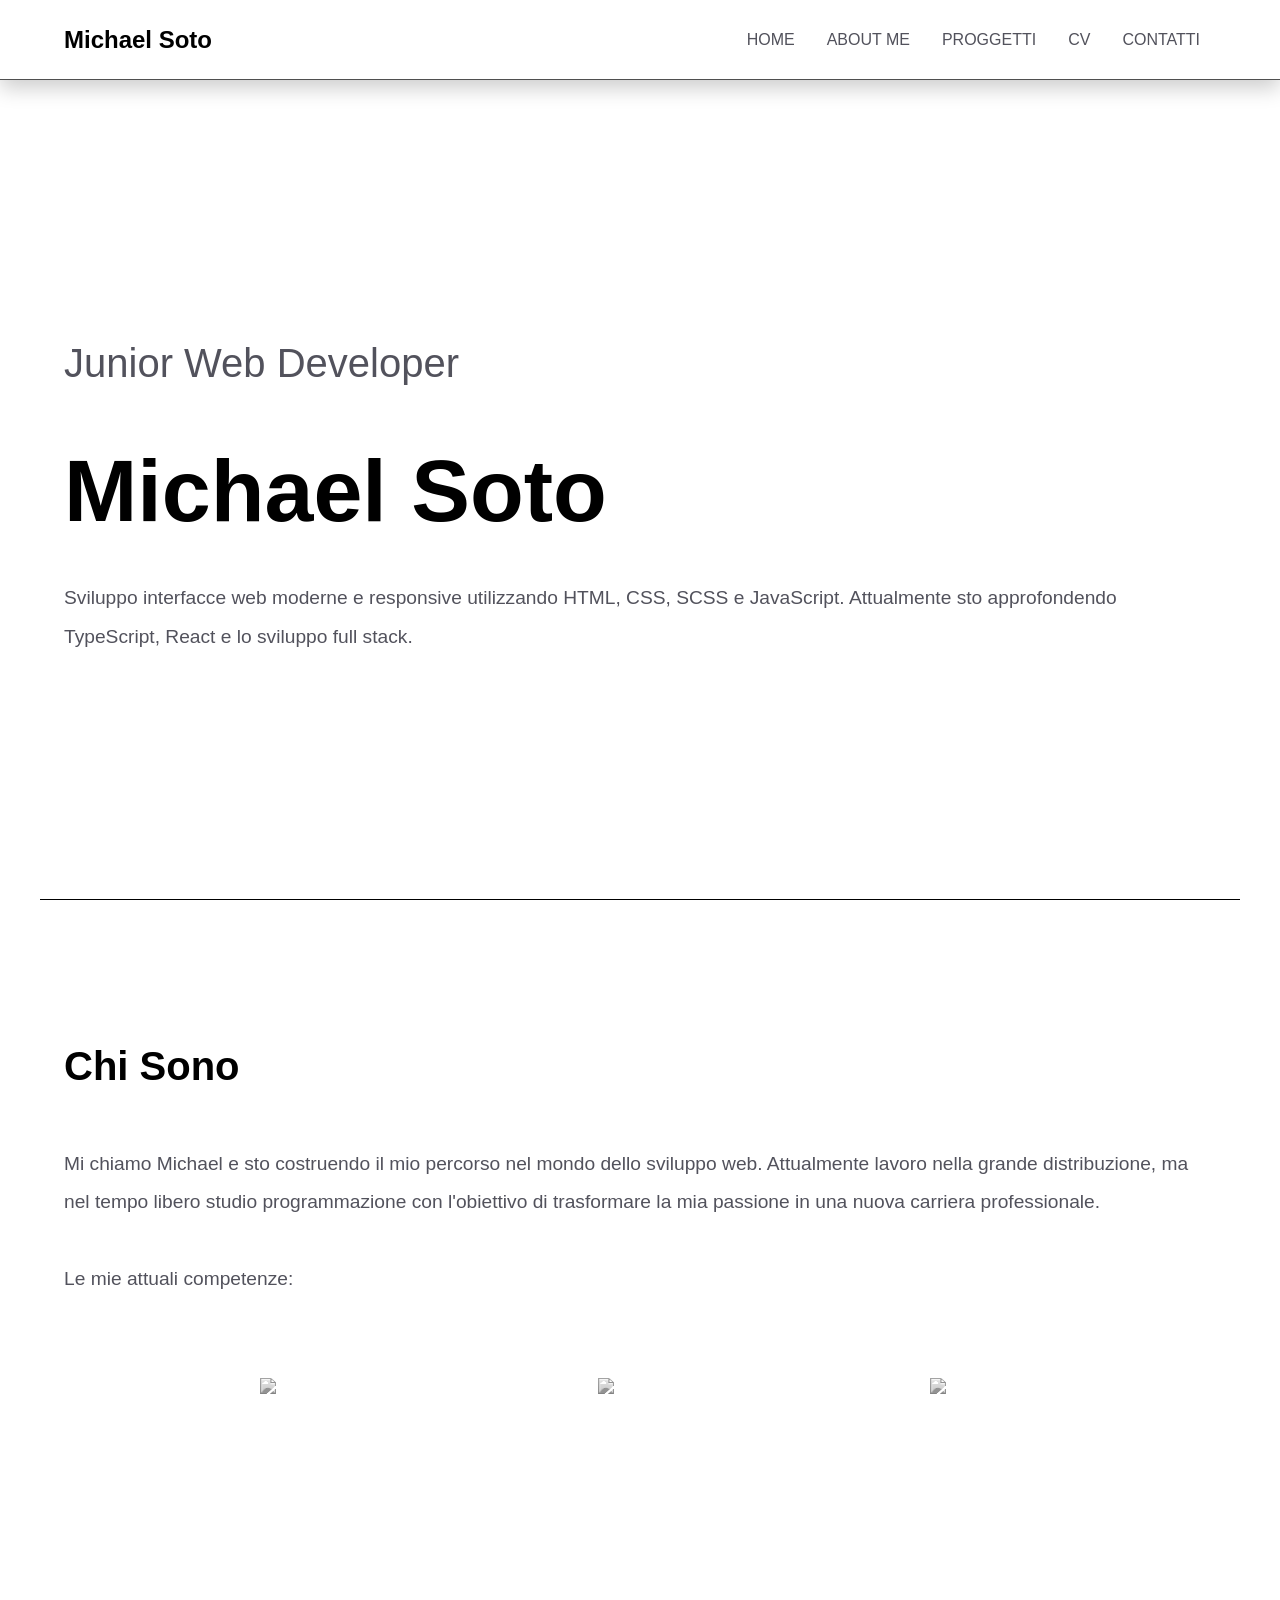
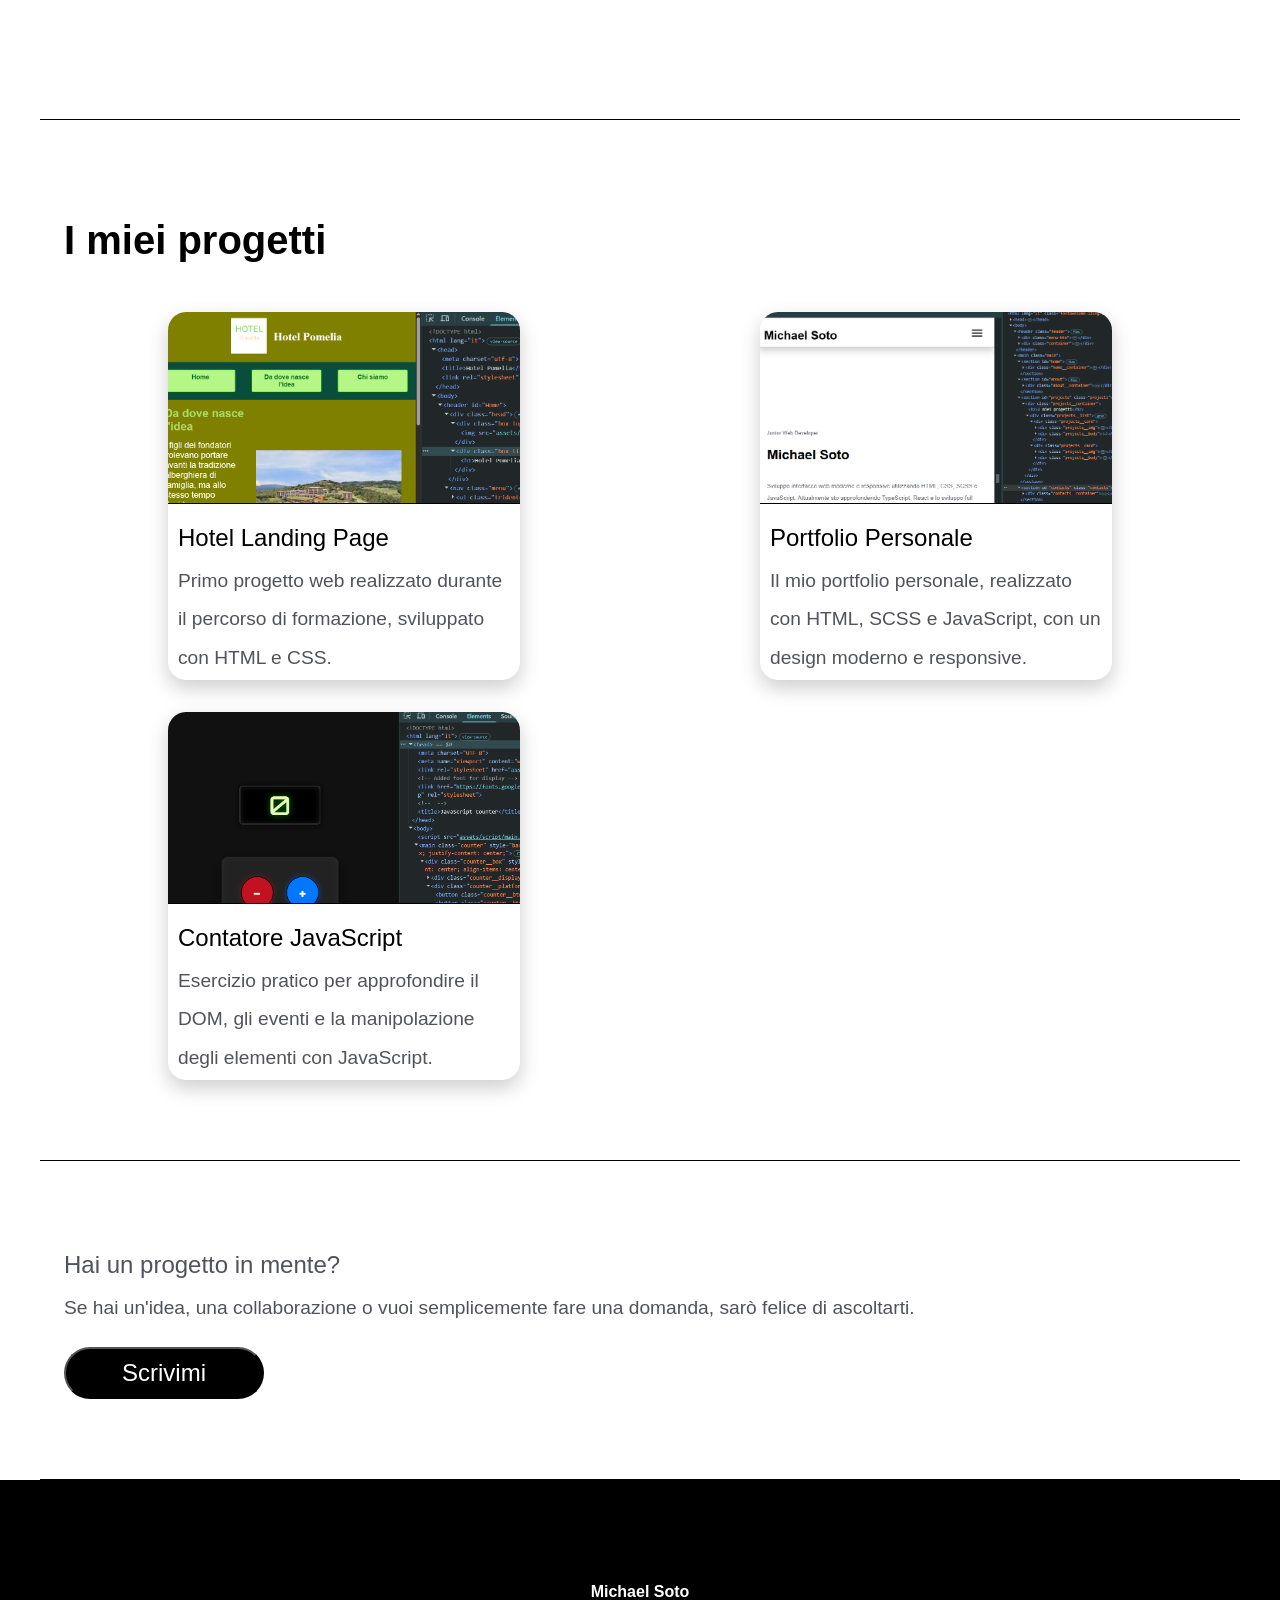
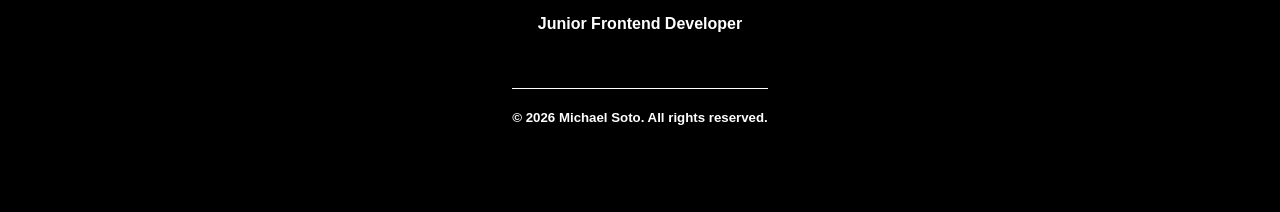
==== index.html @ 86fcb305 "feat: complete responsive layout" ====
<!DOCTYPE html>
<html lang="it">
<head>
    <meta charset="UTF-8">
    <meta name="viewport" content="width=device-width, initial-scale=1.0">
    <title>Portfolio Michael Soto</title>
    <link rel="stylesheet" href="assets/css/style.css">
    <link rel="stylesheet" type='text/css' href="https://cdn.jsdelivr.net/gh/devicons/devicon@latest/devicon.min.css" />
          
</head>
<body>

    <header class="header">
    
    <div class="container">

        <a href="index.html" class="logo">Michael Soto</a>

        <button class="menu-btn" aria-label="Apri menu">
            <span class="menu-btn__burger"></span>
        </button>
        
    <nav class="nav">
        <ul class="menu-nav">
            <li class="menu-nav__item">
                <a href="#home" class="menu-nav__link">Home</a>
                </li>
            <li class="menu-nav__item">
                <a href="#about" class="menu-nav__link">About Me</a>
                </li>
            <li class="menu-nav__item">
                <a href="#projects" class="menu-nav__link">Proggetti</a>
                </li>
            <li class="menu-nav__item">
                <a href="cv.html" class="menu-nav__link">CV</a>
                </li>
            <li class="menu-nav__item">
                <a href="contact.html" class="menu-nav__link">Contatti</a>
                </li>
        </ul>
    </nav>
    </div>
    </header>

    <main class="main">
        <section id="home">
        <div class="home__container">
        <h3>Junior Web Developer</h3>
        <h1>Michael Soto</h1>
                <p>Sviluppo interfacce web moderne e responsive
                    utilizzando HTML, CSS, SCSS e JavaScript.
                    Attualmente sto approfondendo TypeScript, React
                    e lo sviluppo full stack.</p>
        </div>

        </section>

        <section id="about">
        <div class="about__container">

            <h2>Chi Sono</h2>

            <p>Mi chiamo Michael e sto costruendo il mio percorso nel mondo dello sviluppo web. Attualmente lavoro nella grande distribuzione, ma nel tempo libero studio programmazione 
                con l'obiettivo di trasformare la mia passione in una nuova carriera professionale.
                </p>            
                <p>Le mie attuali competenze:</p>
                <div class="items">
                    <div class="item">
                        <img src="https://cdn.jsdelivr.net/gh/devicons/devicon@latest/icons/html5/html5-original.svg" class="gray"/>
                        <span>Html</span></div>
                    <div class="item">
                        <img src="https://cdn.jsdelivr.net/gh/devicons/devicon@latest/icons/css3/css3-original.svg" class="gray"/>
                        <span>Css</span></div>
                    <div class="item">
                        <img src="https://cdn.jsdelivr.net/gh/devicons/devicon@latest/icons/javascript/javascript-original.svg" class="gray"/>
                        <span>JavaScript</span></div>
                    </div>
                </div>
        </div>
        </section>

        <section id="projects" class="projects">
            <div class="projects__container">
                <h2>I miei progetti</h2>
                <div class="projects__list">
                    <div class="projects__card">
                            <div class ="projects__img">
                                <img src="assets/img/project_card/ScreenShotHotelPage.png" alt="Anteprima Hotel Home primo esercizio HTML">
                                <div class="projects__btns">
                                    <a href="https://michael-mgc.github.io/Hotel-Landing-page/" target="_blank" class="projects__btn">
                                     <i class="fas fa-eye"></i> Preview
                                    </a>
                                    <a href="https://github.com/michael-mgc/Hotel-Landing-page" target="_blank" class="projects__btn">
                                     <i class="fa-brands fa-github"></i> Github
                                     </a>
                                 </div>
                            </div>
                            <div class="projects__body">
                                <h3>Hotel Landing Page</h3>
                                    <p>
                                        Primo progetto web realizzato durante il percorso di formazione, sviluppato con HTML e CSS.
                                    </p>
                            </div>
                        </div>
                        <div class="projects__card">
                            <div class ="projects__img">
                                <img src="assets/img/project_card/ScreenShotPortfolio.png" alt="Anteprima portfolio personale">
                                <div class="projects__btns">
                                    <a href="https://michael-mgc.github.io/Progetto-Portfolio-Michael/" target="_blank" class="projects__btn">
                                     <i class="fas fa-eye"></i> Preview
                                    </a>
                                    <a href="https://github.com/michael-mgc/Progetto-Portfolio-Michael" target="_blank" class="projects__btn">
                                     <i class="fa-brands fa-github"></i> Github
                                     </a>
                                 </div>
                            </div>
                            <div class="projects__body">
                                <h3>Portfolio Personale</h3>
                                    <p>
                                        Il mio portfolio personale, realizzato con HTML, SCSS e JavaScript, con un design moderno e responsive.
                                    </p>
                            </div>
                        </div>
                        <div class="projects__card">
                            <div class ="projects__img">
                                <img src="assets/img/project_card/ScreenshotCounter.png" alt="Anteprima proggetto Contatore JavaScript-DOM">
                                <div class="projects__btns">
                                    <a href="https://michael-mgc.github.io/Javascript-DOM-counter/" target="_blank" class="projects__btn">
                                     <i class="fas fa-eye"></i> Preview
                                    </a>
                                    <a href="https://github.com/michael-mgc/Javascript-DOM-counter" target="_blank" class="projects__btn">
                                     <i class="fa-brands fa-github"></i> Github
                                     </a>
                                 </div>
                            </div>
                            <div class="projects__body">
                                <h3>Contatore JavaScript</h3>
                                    <p>
                                        Esercizio pratico per approfondire il DOM, gli eventi e la manipolazione degli elementi con JavaScript.
                                    </p>
                            </div>
                        </div>
                    </div>
                </div>
            </div>

        </section>

        <section class="ask">
            <div class="ask__container">
                <h3>Hai un progetto in mente?</h3>
            <p>Se hai un'idea, una collaborazione o vuoi semplicemente fare una domanda,
            sarò felice di ascoltarti.
        </p>

            <a href="contact.html">
                <button class="ask__btn">
                Scrivimi
                </button>
            </a>
        </div>

        </section>
</main>
        <footer id="footer" class="footer">
            <div class="footer__container">
                <div class="footer__info">
                <h4>Michael Soto<br>
                Junior Frontend Developer</h4>
                <div class="social-icons">
                <a href="https://www.instagram.com/" target="_blank" rel="noopener noreferrer"><i class="fa-brands fa-instagram"></i></a>
                <a href="https://github.com/michael-mgc" target="_blank" rel="noopener noreferrer"><i class="fa-brands fa-github"></i></a>
                <a href="https://www.linkedin.com/in/michael-soto-marocho-4a075234a/" target="_blank" rel="noopener noreferrer"><i class="fa-brands fa-linkedin"></i></a>
                <a href="https://account.start2impact.it/profile/michael-soto-marocho" target="_blank" rel="noopener noreferrer"><i class="fa-solid fa-rocket"></i></a>
                </div>
                <h5>© 2026 Michael Soto. All rights reserved.</h5>
                </div>
            </div>
        </footer>

    <script src="assets/scripts/script.js" defer></script>
    <script src="https://kit.fontawesome.com/70677c18fb.js" crossorigin="anonymous"></script>
</body>
</html>
---- assets/css/style.css ----
* {
  box-sizing: border-box;
  margin: 0;
  padding: 0;
}

.menu-btn {
  position: relative;
  z-index: 10;
  height: 20px;
  width: 28px;
  border: 0;
  padding: 0;
  cursor: pointer;
  background: transparent;
}
.menu-btn__burger {
  display: block;
  position: relative;
  width: 28px;
  height: 3px;
  background: #000;
}
.menu-btn__burger::before, .menu-btn__burger::after {
  content: "";
  position: absolute;
  left: 0;
  width: 28px;
  height: 3px;
  background: #000;
}
.menu-btn__burger::before {
  top: -8px;
}
.menu-btn__burger::after {
  top: 8px;
}

.nav {
  z-index: 5;
  position: fixed;
  top: 80px;
  left: 0;
  width: 100%;
  height: calc(auto - 5rem);
  transition: all 0.5s ease-in-out;
  visibility: hidden;
}
.nav.open {
  transform: translateX(0);
  visibility: visible;
}
.nav .menu-nav {
  display: flex;
  flex-flow: column wrap;
  align-items: flex-start;
  justify-content: flex-start;
  background: #fff;
  padding: 0 2rem;
  margin: 0;
  z-index: 6;
  list-style-type: none;
  transform: translateY(-100%);
  transition: all 0.5s ease-in-out;
}
.nav .menu-nav.open {
  transform: translateY(0);
  border-bottom: 1px solid rgb(79, 79, 79);
  box-shadow: 0 8px 20px rgba(0, 0, 0, 0.2);
}
.nav .menu-nav__item {
  transform: translateX(100vh);
  transition: all 0.5s ease-in-out;
}
.nav .menu-nav__item.open {
  transform: translateX(0);
}
.nav .menu-nav__link {
  display: inline-block;
  font-size: 1rem;
  text-transform: uppercase;
  padding: 1.5rem 0;
  font-weight: 400;
  transition: all 0.5s ease-in-out;
}
.nav .menu-nav__link:hover {
  color: #000;
}

#home {
  display: flex;
  flex-direction: column;
  justify-content: center;
  min-height: calc(100vh - 80px);
}
#home .home__container {
  display: flex;
  flex-direction: column;
  justify-content: center;
}

#about {
  display: flex;
  flex-direction: column;
  justify-content: center;
  border-bottom: 1px solid black;
  min-height: calc(100vh - 80px);
}

.about__container {
  height: auto;
}
.about__container p {
  margin: 2em 0 0;
}

.items {
  margin: 2em 0 0;
  display: flex;
  justify-content: space-between;
}
.items .item {
  display: flex;
  flex-direction: column;
  margin: 0 20px;
  text-align: center;
}
.items .item img {
  height: 50px;
  margin-bottom: 1em;
  transition: filter 0.5s ease;
  filter: grayscale(100%);
}
.items .item span {
  opacity: 0;
  visibility: hidden;
  transition: opacity 0.5s ease;
}
.items .item:hover img {
  filter: grayscale(0%);
}
.items .item:hover span {
  opacity: 1;
  visibility: visible;
}

#projects {
  display: flex;
  flex-direction: column;
  justify-content: flex-start;
  border-bottom: 1px solid black;
  min-height: calc(100vh - 80px);
}

.projects__container {
  height: auto;
}
.projects__list {
  margin: 2rem auto 0 auto;
  display: grid;
  grid-template-columns: 1fr;
  grid-gap: 2rem;
}
.projects__card {
  background-color: white;
  margin: auto;
  width: 100%;
  max-width: 22rem;
  height: auto;
  border-top-left-radius: 5%;
  border-top-right-radius: 5%;
  box-shadow: 0 8px 20px rgba(0, 0, 0, 0.2);
  border-bottom-left-radius: 5%;
  border-bottom-right-radius: 5%;
  overflow: hidden;
  cursor: pointer;
}
.projects__card:hover .projects__img::after {
  top: 0;
  opacity: 0.9;
}
.projects__card:hover .projects__btn {
  opacity: 1;
}
.projects__card h3 {
  color: #000;
  font-size: x-large;
}
.projects__img {
  background-color: black;
  height: 12rem;
  width: 100%;
  border-top-left-radius: 5%;
  border-top-right-radius: 5%;
  border-bottom: 1px solid #000;
  position: relative;
  overflow: hidden;
}
.projects__img img {
  width: 100%;
  height: auto;
  object-fit: cover;
  transition: transform 2s ease;
}
.projects__img:hover img {
  transform: translateY(-40%);
}
.projects__img::after {
  content: "";
  position: absolute;
  top: 100%;
  left: 0;
  height: 100%;
  width: 100%;
  background: #000;
  opacity: 0;
  transition: all 0.5s ease-in-out;
}
.projects__btns {
  position: absolute;
  top: 0;
  height: 100%;
  width: 100%;
  z-index: 1;
  display: grid;
  grid-template-columns: repeat(2, 1fr);
  align-items: center;
  text-align: center;
}
.projects__btn {
  opacity: 0;
  color: #fff;
  transition: all 0.5s ease-in-out;
}
.projects__btn:hover {
  color: #000;
}
.projects__body {
  padding: 10px 10px;
  height: 11rem;
}

#contacts {
  min-height: calc(100vh - 80px);
}

.contacts {
  display: flex;
  flex-direction: column;
  justify-content: center;
  text-align: left;
}
.contacts__form {
  display: flex;
  flex-direction: column;
  align-items: flex-start;
  text-align: left;
}
.contacts__form form {
  display: flex;
  flex-direction: column;
  margin: auto;
  width: 100%;
  max-width: 650px;
}
.contacts__form input, .contacts__form textarea {
  align-self: center;
  box-sizing: border-box;
  padding: 0.5rem 1rem;
  font-size: 15px;
  width: 100%;
}
.contacts__form textarea {
  min-height: 100px;
  resize: none;
}
.contacts__form button {
  align-self: center;
  background: #000;
  color: #fff;
  padding: 10px;
  width: 200px;
  margin-top: 20px;
  font-size: 1.5rem;
  border-radius: 340282000000000000000000000000000000000px;
  box-sizing: border-box;
  cursor: pointer;
}
.contacts__form button:hover {
  background-color: oklch(44.2% 0.017 285.786deg);
  transition: all 0.5s ease-in-out;
}

.contacts__list {
  display: flex;
  justify-content: center;
  flex-direction: column;
  gap: 2rem;
  width: 100%;
  max-width: 650px;
}

h4 {
  color: oklch(44.2% 0.017 285.786deg);
}

.contacts__social {
  display: flex;
  justify-content: flex-start;
  align-items: center;
  font-size: 2rem;
  gap: 20px;
  transition: all 0.5s ease-in-out;
}
.contacts__social .link {
  color: oklch(44.2% 0.017 285.786deg);
  transition: all 0.5s ease-in-out;
}
.contacts__social .link:hover {
  color: #000;
}
.contacts__social:hover {
  color: #000;
}

.cv__curriculum-vitae section {
  margin-top: 1rem;
  margin-bottom: 1rem;
  border-bottom: none;
  padding: 0;
}
.cv__curriculum-vitae {
  width: 100%;
  max-width: 210mm;
  height: auto;
  margin: 3rem auto;
  background: white;
  box-shadow: 0 10px 30px rgba(0, 0, 0, 0.15);
  border: 1px solid black;
  padding: 1rem;
}
.cv__curriculum-vitae h1, .cv__curriculum-vitae h2 {
  font-size: large;
}
.cv__curriculum-vitae h3 {
  font-size: large;
}
.cv__curriculum-vitae p, .cv__curriculum-vitae span, .cv__curriculum-vitae ul {
  font-size: medium;
}
.cv__curriculum-vitae .cv__skills {
  display: flex;
}
.cv__curriculum-vitae .cv__skills div {
  width: 50%;
}
.cv__curriculum-vitae .cv__skills ul {
  list-style: square;
  box-sizing: border-box;
  margin: 1rem;
}

@media screen and (min-width: 1024px) {
  .header .container {
    width: 100%;
    max-width: 1200px;
    margin: 0 auto;
    padding: 0 1.5rem;
  }
  .header .logo {
    font-size: 1.75rem;
  }
  body h1 {
    font-weight: 700;
    font-size: 5.5rem;
  }
  body h2 {
    font-weight: 700;
    color: #000;
    font-size: 2.5rem;
  }
  body h3 {
    font-weight: 400;
    color: oklch(44.2% 0.017 285.786deg);
    font-size: 2.5rem;
  }
  body p {
    font-size: 1.2rem;
    color: oklch(44.2% 0.017 285.786deg);
    font-weight: 400;
  }
  .menu-btn {
    display: none;
  }
  .nav {
    position: static;
    width: auto;
    height: auto;
    visibility: visible;
    transform: none;
  }
  .nav .menu-nav {
    display: flex;
    flex-direction: row;
    align-items: center;
    justify-content: flex-end;
    padding: 0;
    background: transparent;
    transform: none;
  }
  .nav .menu-nav.open {
    transform: none;
    border-bottom: 0;
    box-shadow: none;
  }
  .nav .menu-nav__item {
    transform: none;
  }
  .nav .menu-nav__item.open {
    transform: none;
  }
  .nav .menu-nav__link {
    padding: 1rem;
    color: oklch(44.2% 0.017 285.786deg);
  }
  .nav .menu-nav__link:hover {
    color: #000;
  }
  .items {
    max-width: 800px;
    margin: 5rem auto;
  }
  .items .item img {
    height: 5rem;
  }
  .items .item span {
    font-size: 1.2rem;
  }
  .projects__list {
    grid-template-columns: repeat(2, 1fr);
    max-width: 1200px;
    margin-inline: auto;
  }
  .projects p {
    font-size: 1.2rem;
  }
  .cv__curriculum-vitae {
    padding: 1.5rem;
    max-height: 297mm;
  }
  .cv__curriculum-vitae .cv__header {
    display: flex;
    justify-content: space-between;
    flex-direction: row;
  }
  .cv__curriculum-vitae .cv__header div {
    width: 50%;
  }
  .cv__curriculum-vitae .cv__header div h1, .cv__curriculum-vitae .cv__header div h2 {
    margin: 0;
    font-size: x-large;
  }
  .cv__curriculum-vitae h1, .cv__curriculum-vitae h2, .cv__curriculum-vitae h3 {
    font-size: large;
  }
  .cv__curriculum-vitae p, .cv__curriculum-vitae span, .cv__curriculum-vitae ul {
    font-size: large;
  }
  .contacts .contacts__text {
    max-width: 650px;
    margin: auto;
  }
  .contacts__list {
    padding: 5rem 0;
  }
  .contacts__list h4 {
    font-weight: 700;
    color: oklch(44.2% 0.017 285.786deg);
    font-size: 1.5rem;
  }
}
@media screen and (min-width: 1600px) {
  body h1 {
    font-weight: 700;
    font-size: 7rem;
  }
  body h2 {
    font-weight: 700;
    color: #000;
    font-size: 3.5rem;
  }
  body h3 {
    font-weight: 400;
    color: oklch(44.2% 0.017 285.786deg);
    font-size: 3.5rem;
  }
  body p {
    font-size: 2rem;
    color: oklch(44.2% 0.017 285.786deg);
    font-weight: 400;
  }
  .ask .ask__container h3 {
    font-size: 3.5rem;
  }
  .contacts__form input, .contacts__form textarea {
    font-size: 2rem;
  }
  .contacts__form textarea {
    min-height: 250px;
  }
  .contacts .contacts__text {
    max-width: 650px;
    margin: auto;
  }
  .contacts__list {
    padding: 5rem 0;
  }
  .contacts__list h4 {
    font-weight: 700;
    color: oklch(44.2% 0.017 285.786deg);
    font-size: 1.5rem;
  }
  .contacts__list .contacts__social {
    font-size: 4rem;
  }
  .footer__container .social-icons {
    border-bottom: 1px solid #fff;
    font-size: 3.2rem;
    max-width: 1200px;
  }
  .footer__container h5, .footer__container h4 {
    font-size: 1.5rem;
  }
  .social-icons {
    font-size: 4rem;
    border-bottom: 1px solid #fff;
    display: flex;
    justify-content: center;
    padding: 1.5rem;
  }
  .social-icons a {
    color: inherit;
  }
  .social-icons i {
    font-size: 2rem;
  }
}
body {
  background: #fff;
  font-family: Arial, Helvetica, sans-serif;
  line-height: 2;
  color: #000;
}

h1, h2 {
  font-weight: 700;
  font-size: 2em;
}

h3 {
  font-weight: 400;
  color: oklch(44.2% 0.017 285.786deg);
}

p {
  font-weight: 400;
  font-size: 16px;
  color: oklch(44.2% 0.017 285.786deg);
}

a {
  text-decoration: none;
  color: #000;
}

.header {
  padding: 1rem 1.5rem;
  position: sticky;
  top: 0;
  left: 0;
  z-index: 10;
  display: flex;
  justify-content: space-between;
  width: 100%;
  height: 5rem;
  background: #fff;
  border-bottom: 1px solid rgb(79, 79, 79);
  box-shadow: 0 8px 20px rgba(0, 0, 0, 0.2);
}
.header .container {
  width: 100%;
  height: 100%;
  margin: 0 auto;
  display: flex;
  align-items: center;
  justify-content: space-between;
}
.header .logo {
  text-decoration: none;
  color: #000;
  font-size: 1.5rem;
  font-weight: bold;
  z-index: 9;
}

ul {
  list-style: none;
  margin: 0;
  padding: 0;
}

section {
  scroll-margin-top: 5rem;
  padding: 5rem 1.5rem;
  border-bottom: 1px solid black;
  max-width: 1200px;
  margin: auto;
}

.ask {
  width: auto;
}
.ask h3 {
  font-size: 1.5rem;
}
.ask__btn {
  background: #000;
  color: #fff;
  padding: 10px;
  width: 200px;
  margin-top: 20px;
  font-size: 1.5rem;
  border-radius: 340282000000000000000000000000000000000px;
  box-sizing: border-box;
  cursor: pointer;
}
.ask__btn:hover {
  background-color: oklch(44.2% 0.017 285.786deg);
  transition: all 0.5s ease-in-out;
}
.ask a {
  text-decoration: none;
  color: inherit;
  box-sizing: border-box;
}

#footer {
  padding: 5rem 1.5rem;
}

.footer {
  background: #000;
  color: #fff;
}
.footer__container {
  display: flex;
  flex-direction: column;
  justify-content: center;
  align-items: center;
  text-align: center;
  max-width: 1200px;
  margin: auto;
}
.footer__container h5, .footer__container h4 {
  margin-top: 1rem;
  color: #fff;
}

.social-icons {
  font-size: 2rem;
  border-bottom: 1px solid #fff;
  display: flex;
  justify-content: center;
  padding: 1.5rem;
}
.social-icons a {
  color: inherit;
}
.social-icons i {
  font-size: 2rem;
}

/*# sourceMappingURL=style.css.map */
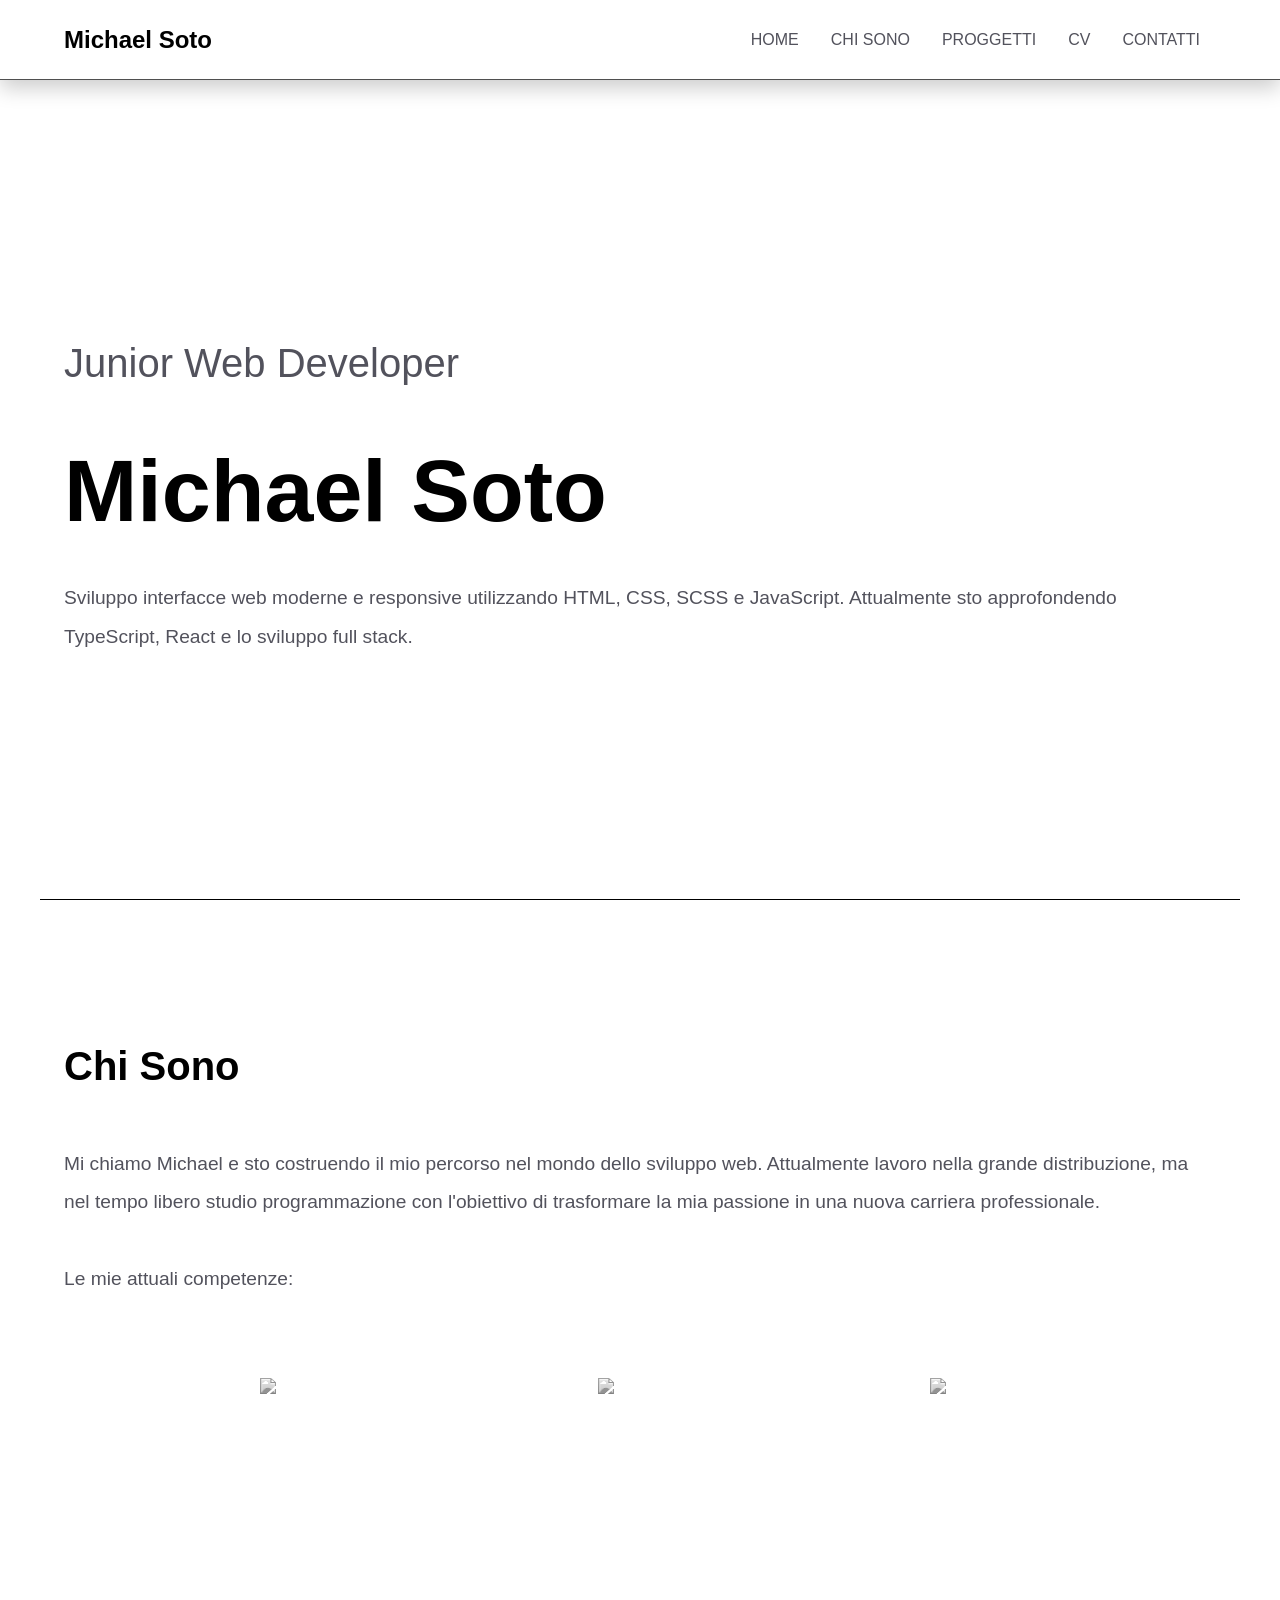
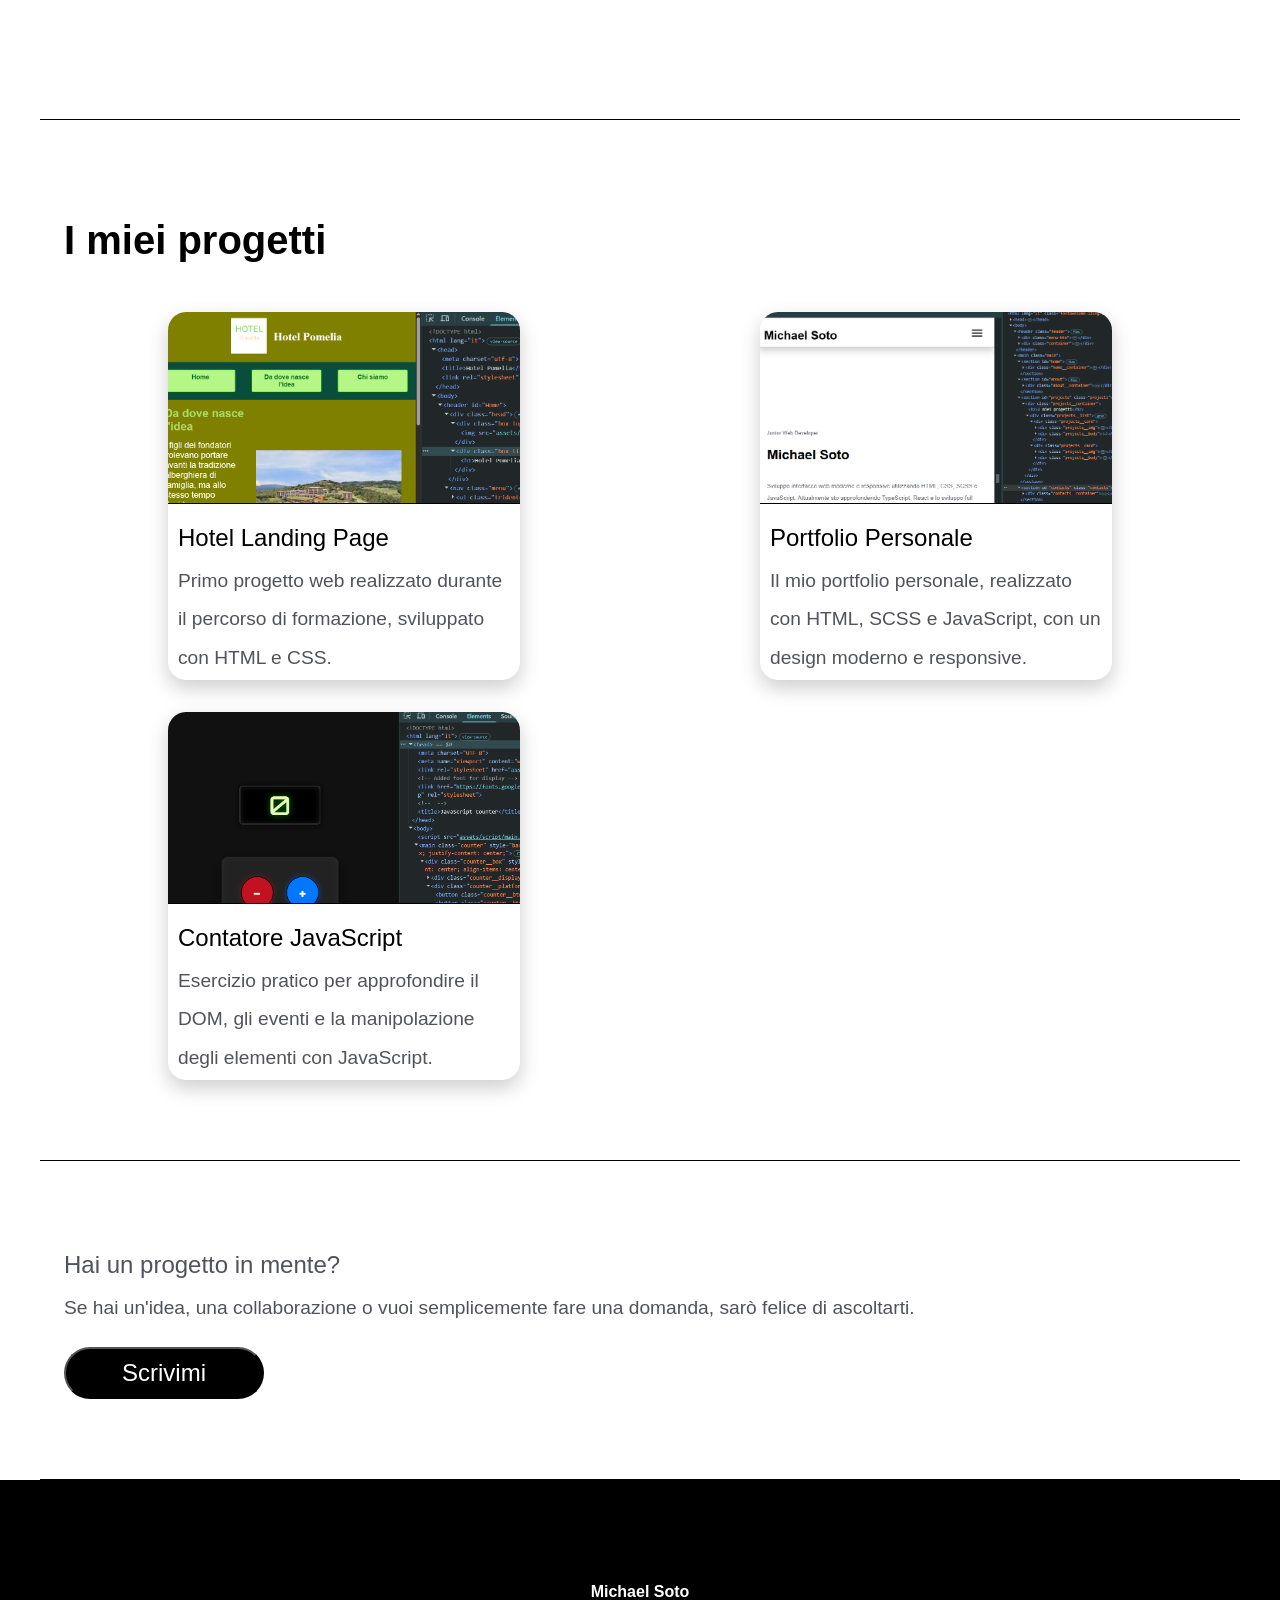
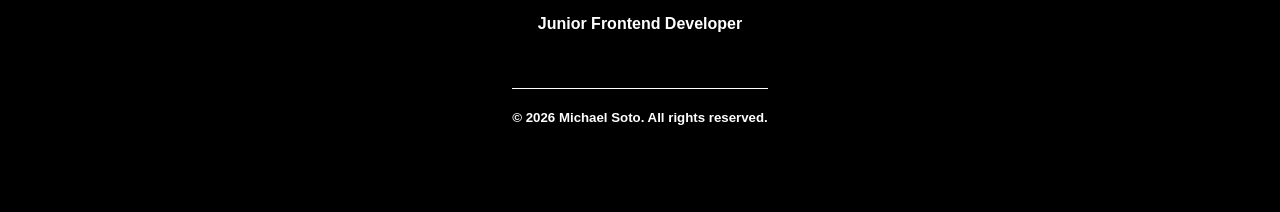
==== commit 05c18e52: "feat: finalize portfolio and CV print layout" ====
--- a/index.html
+++ b/index.html
@@ -26,7 +26,7 @@
                 <a href="#home" class="menu-nav__link">Home</a>
                 </li>
             <li class="menu-nav__item">
-                <a href="#about" class="menu-nav__link">About Me</a>
+                <a href="#about" class="menu-nav__link">Chi Sono</a>
                 </li>
             <li class="menu-nav__item">
                 <a href="#projects" class="menu-nav__link">Proggetti</a>
--- a/assets/css/style.css
+++ b/assets/css/style.css
@@ -323,6 +323,24 @@
   color: #000;
 }
 
+.cv .print-cv {
+  background: #000;
+  color: #fff;
+  padding: 10px;
+  width: 200px;
+  margin-top: 20px;
+  font-size: 1.5rem;
+  border-radius: 340282000000000000000000000000000000000px;
+  box-sizing: border-box;
+  cursor: pointer;
+}
+.cv .print-cv:hover {
+  background-color: oklch(44.2% 0.017 285.786deg);
+  transition: all 0.5s ease-in-out;
+}
+.cv .print-cv {
+  margin-top: 0;
+}
 .cv__curriculum-vitae section {
   margin-top: 1rem;
   margin-bottom: 1rem;
@@ -360,6 +378,61 @@
   margin: 1rem;
 }
 
+@media print {
+  @page {
+    size: A4;
+    margin: 0;
+  }
+  html,
+  body {
+    margin: 0 !important;
+    padding: 0 !important;
+  }
+  header.header {
+    display: none !important;
+  }
+  .ask,
+  footer.footer,
+  .print-cv {
+    display: none !important;
+  }
+  main {
+    margin: 0 !important;
+    padding: 0 !important;
+  }
+  .cv {
+    margin: 0 !important;
+    padding: 0 !important;
+  }
+  .cv__container {
+    margin: 0 !important;
+    padding: 0 !important;
+  }
+  .cv__curriculum-vitae {
+    width: 210mm;
+    height: 296mm;
+    margin: 0 !important;
+    padding: 1.5rem;
+    box-sizing: border-box;
+    border: none;
+    box-shadow: none;
+    overflow: hidden;
+  }
+  .cv__curriculum-vitae .cv__header {
+    display: flex;
+    flex-direction: row;
+    justify-content: space-between;
+  }
+  .cv__curriculum-vitae .cv__header div {
+    width: 50%;
+  }
+  .cv__curriculum-vitae .cv__skills {
+    display: flex;
+  }
+  .cv__curriculum-vitae .cv__skills div {
+    width: 50%;
+  }
+}
 @media screen and (min-width: 1024px) {
   .header .container {
     width: 100%;
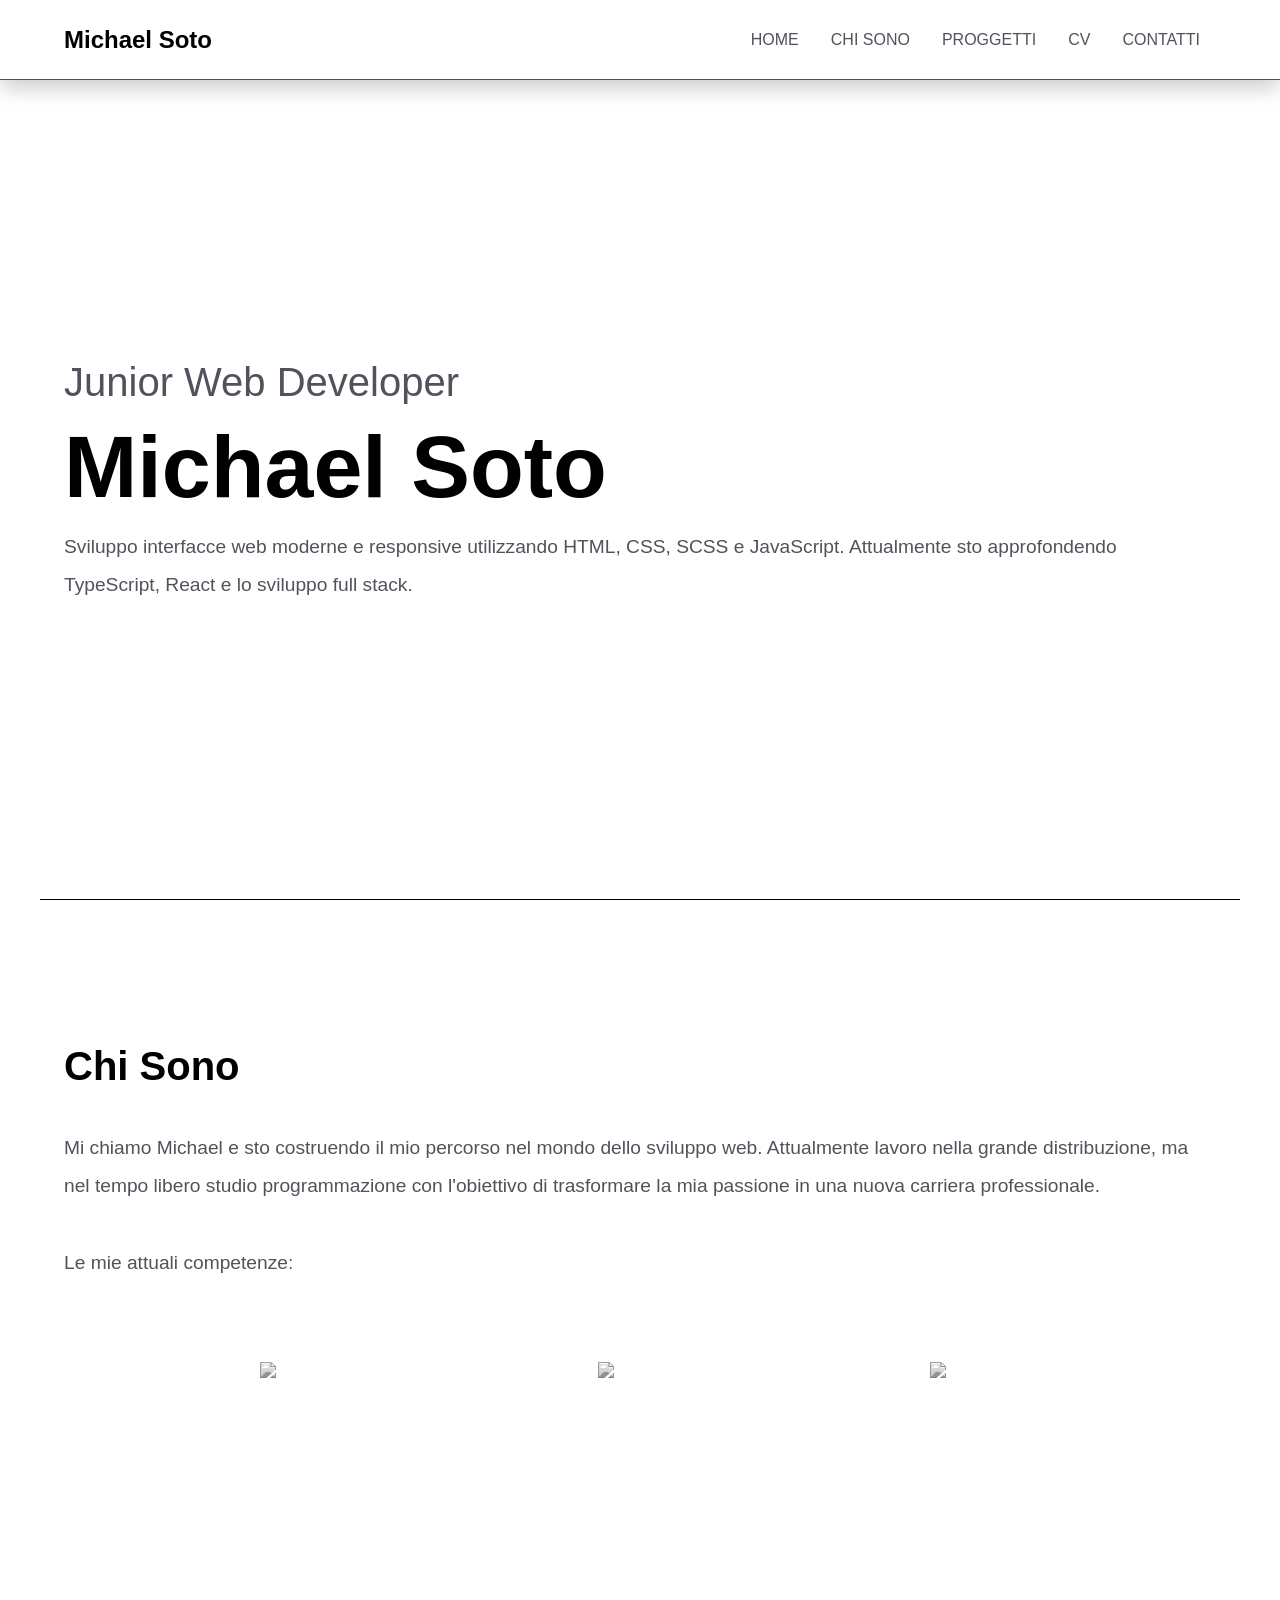
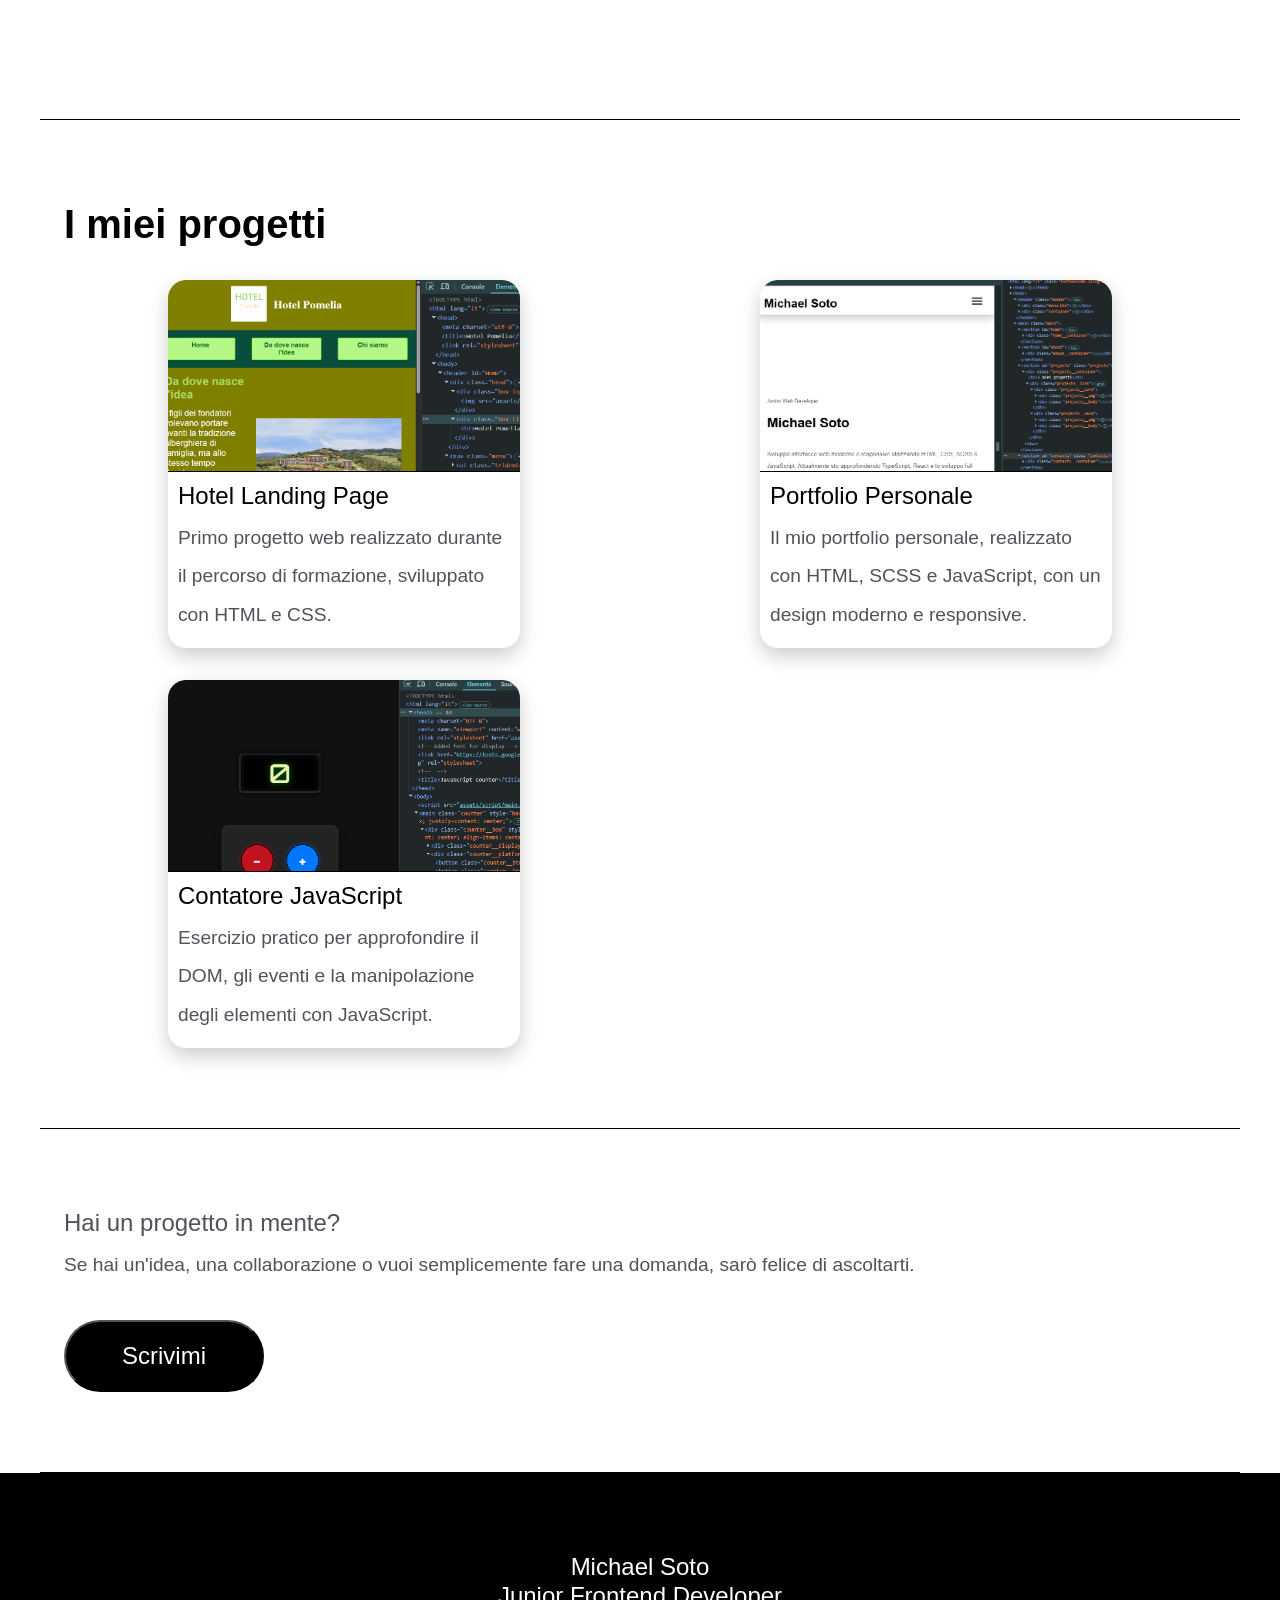
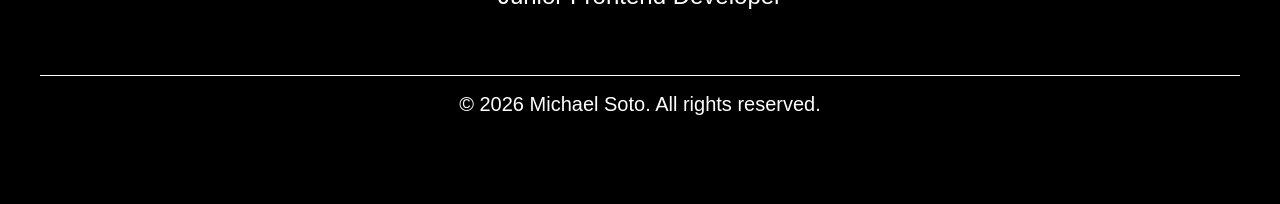
==== commit 3d19b1af: "fix: complete mandatory requirments" ====
--- a/index.html
+++ b/index.html
@@ -4,6 +4,9 @@
     <meta charset="UTF-8">
     <meta name="viewport" content="width=device-width, initial-scale=1.0">
     <title>Portfolio Michael Soto</title>
+
+    <link rel="icon" type="image/png" href="assets/img/favicon.png">
+    <link href="https://cdn.jsdelivr.net/npm/bootstrap@5.3.3/dist/css/bootstrap.min.css" rel="stylesheet">
     <link rel="stylesheet" href="assets/css/style.css">
     <link rel="stylesheet" type='text/css' href="https://cdn.jsdelivr.net/gh/devicons/devicon@latest/devicon.min.css" />
           
@@ -12,15 +15,18 @@
 
     <header class="header">
     
-    <div class="container">
+    <div class="header__container">
 
         <a href="index.html" class="logo">Michael Soto</a>
 
-        <button class="menu-btn" aria-label="Apri menu">
+        
+        <!-- Menu burger-->
+        <input type="checkbox" id="menu-toggle" class="menu-toggle">
+        <label for="menu-toggle" class="menu-btn" aria-label="Apri menu">
             <span class="menu-btn__burger"></span>
-        </button>
+        </label>
         
-    <nav class="nav">
+    <nav class="main-nav">
         <ul class="menu-nav">
             <li class="menu-nav__item">
                 <a href="#home" class="menu-nav__link">Home</a>
@@ -101,6 +107,7 @@
                                         Primo progetto web realizzato durante il percorso di formazione, sviluppato con HTML e CSS.
                                     </p>
                             </div>
+
                         </div>
                         <div class="projects__card">
                             <div class ="projects__img">
@@ -162,21 +169,52 @@
 
         </section>
 </main>
-        <footer id="footer" class="footer">
-            <div class="footer__container">
-                <div class="footer__info">
-                <h4>Michael Soto<br>
-                Junior Frontend Developer</h4>
-                <div class="social-icons">
-                <a href="https://www.instagram.com/" target="_blank" rel="noopener noreferrer"><i class="fa-brands fa-instagram"></i></a>
-                <a href="https://github.com/michael-mgc" target="_blank" rel="noopener noreferrer"><i class="fa-brands fa-github"></i></a>
-                <a href="https://www.linkedin.com/in/michael-soto-marocho-4a075234a/" target="_blank" rel="noopener noreferrer"><i class="fa-brands fa-linkedin"></i></a>
-                <a href="https://account.start2impact.it/profile/michael-soto-marocho" target="_blank" rel="noopener noreferrer"><i class="fa-solid fa-rocket"></i></a>
-                </div>
-                <h5>© 2026 Michael Soto. All rights reserved.</h5>
-                </div>
+        
+    <footer id="footer" class="footer py-4">
+    <div class="container-fluid text-center">
+
+        <div class="footer__info">
+
+            <h4>
+                Michael Soto<br>
+                Junior Frontend Developer
+            </h4>
+
+            <div class="social-icons d-flex justify-content-center gap-4 my-3">
+
+                <a href="https://www.instagram.com/" 
+                   target="_blank" 
+                   rel="noopener noreferrer">
+                    <i class="fa-brands fa-instagram"></i>
+                </a>
+
+                <a href="https://github.com/michael-mgc" 
+                   target="_blank" 
+                   rel="noopener noreferrer">
+                    <i class="fa-brands fa-github"></i>
+                </a>
+
+                <a href="https://www.linkedin.com/in/michael-soto-marocho-4a075234a/" 
+                   target="_blank" 
+                   rel="noopener noreferrer">
+                    <i class="fa-brands fa-linkedin"></i>
+                </a>
+
+                <a href="https://account.start2impact.it/profile/michael-soto-marocho" 
+                   target="_blank" 
+                   rel="noopener noreferrer">
+                    <i class="fa-solid fa-rocket"></i>
+                </a>
+
             </div>
-        </footer>
+
+            <h5>© 2026 Michael Soto. All rights reserved.</h5>
+
+        </div>
+
+    </div>
+</footer>
+
 
     <script src="assets/scripts/script.js" defer></script>
     <script src="https://kit.fontawesome.com/70677c18fb.js" crossorigin="anonymous"></script>
--- a/assets/css/style.css
+++ b/assets/css/style.css
@@ -4,9 +4,17 @@
   padding: 0;
 }
 
+.menu-toggle {
+  display: none;
+  z-index: 100;
+}
+
 .menu-btn {
   position: relative;
   z-index: 10;
+  display: flex;
+  align-items: center;
+  justify-content: center;
   height: 20px;
   width: 28px;
   border: 0;
@@ -36,7 +44,22 @@
   top: 8px;
 }
 
-.nav {
+.menu-toggle:checked ~ .main-nav {
+  transform: translateX(0);
+  visibility: visible;
+}
+
+.menu-toggle:checked ~ .main-nav .menu-nav {
+  transform: translateY(0);
+  border-bottom: 1px solid rgb(79, 79, 79);
+  box-shadow: 0 8px 20px rgba(0, 0, 0, 0.2);
+}
+
+.menu-toggle:checked ~ .main-nav .menu-nav__item {
+  transform: translateX(0);
+}
+
+.main-nav {
   z-index: 5;
   position: fixed;
   top: 80px;
@@ -46,11 +69,7 @@
   transition: all 0.5s ease-in-out;
   visibility: hidden;
 }
-.nav.open {
-  transform: translateX(0);
-  visibility: visible;
-}
-.nav .menu-nav {
+.main-nav .menu-nav {
   display: flex;
   flex-flow: column wrap;
   align-items: flex-start;
@@ -63,19 +82,11 @@
   transform: translateY(-100%);
   transition: all 0.5s ease-in-out;
 }
-.nav .menu-nav.open {
-  transform: translateY(0);
-  border-bottom: 1px solid rgb(79, 79, 79);
-  box-shadow: 0 8px 20px rgba(0, 0, 0, 0.2);
-}
-.nav .menu-nav__item {
+.main-nav .menu-nav__item {
   transform: translateX(100vh);
   transition: all 0.5s ease-in-out;
 }
-.nav .menu-nav__item.open {
-  transform: translateX(0);
-}
-.nav .menu-nav__link {
+.main-nav .menu-nav__link {
   display: inline-block;
   font-size: 1rem;
   text-transform: uppercase;
@@ -83,7 +94,7 @@
   font-weight: 400;
   transition: all 0.5s ease-in-out;
 }
-.nav .menu-nav__link:hover {
+.main-nav .menu-nav__link:hover {
   color: #000;
 }
 
@@ -103,7 +114,6 @@
   display: flex;
   flex-direction: column;
   justify-content: center;
-  border-bottom: 1px solid black;
   min-height: calc(100vh - 80px);
 }
 
@@ -148,7 +158,6 @@
   display: flex;
   flex-direction: column;
   justify-content: flex-start;
-  border-bottom: 1px solid black;
   min-height: calc(100vh - 80px);
 }
 
@@ -300,27 +309,20 @@
   max-width: 650px;
 }
 
-h4 {
-  color: oklch(44.2% 0.017 285.786deg);
-}
-
-.contacts__social {
-  display: flex;
-  justify-content: flex-start;
+.card {
+  border: none;
+}
+
+.card-title {
+  margin-bottom: 80px;
+}
+
+.list-group-item {
+  padding: 20px;
+  font-size: large;
+  display: flex;
+  gap: 20px;
   align-items: center;
-  font-size: 2rem;
-  gap: 20px;
-  transition: all 0.5s ease-in-out;
-}
-.contacts__social .link {
-  color: oklch(44.2% 0.017 285.786deg);
-  transition: all 0.5s ease-in-out;
-}
-.contacts__social .link:hover {
-  color: #000;
-}
-.contacts__social:hover {
-  color: #000;
 }
 
 .cv .print-cv {
@@ -341,12 +343,6 @@
 .cv .print-cv {
   margin-top: 0;
 }
-.cv__curriculum-vitae section {
-  margin-top: 1rem;
-  margin-bottom: 1rem;
-  border-bottom: none;
-  padding: 0;
-}
 .cv__curriculum-vitae {
   width: 100%;
   max-width: 210mm;
@@ -357,6 +353,12 @@
   border: 1px solid black;
   padding: 1rem;
 }
+.cv__curriculum-vitae section {
+  margin-top: 1rem;
+  margin-bottom: 1rem;
+  border-bottom: none;
+  padding: 0;
+}
 .cv__curriculum-vitae h1, .cv__curriculum-vitae h2 {
   font-size: large;
 }
@@ -377,6 +379,9 @@
   box-sizing: border-box;
   margin: 1rem;
 }
+.cv__curriculum-vitae .cv__other {
+  border-bottom: none;
+}
 
 @media print {
   @page {
@@ -400,6 +405,9 @@
     margin: 0 !important;
     padding: 0 !important;
   }
+  section {
+    border-bottom: none !important;
+  }
   .cv {
     margin: 0 !important;
     padding: 0 !important;
@@ -412,11 +420,14 @@
     width: 210mm;
     height: 296mm;
     margin: 0 !important;
-    padding: 1.5rem;
+    padding: 2rem !important;
     box-sizing: border-box;
-    border: none;
+    border: none !important;
     box-shadow: none;
-    overflow: hidden;
+    overflow: hidden !important;
+  }
+  .cv__curriculum-vitae .cv__other {
+    border-bottom: none !important;
   }
   .cv__curriculum-vitae .cv__header {
     display: flex;
@@ -434,7 +445,7 @@
   }
 }
 @media screen and (min-width: 1024px) {
-  .header .container {
+  .header__container {
     width: 100%;
     max-width: 1200px;
     margin: 0 auto;
@@ -465,14 +476,14 @@
   .menu-btn {
     display: none;
   }
-  .nav {
+  .main-nav {
     position: static;
     width: auto;
     height: auto;
     visibility: visible;
     transform: none;
   }
-  .nav .menu-nav {
+  .main-nav .menu-nav {
     display: flex;
     flex-direction: row;
     align-items: center;
@@ -481,22 +492,14 @@
     background: transparent;
     transform: none;
   }
-  .nav .menu-nav.open {
+  .main-nav .menu-nav__item {
     transform: none;
-    border-bottom: 0;
-    box-shadow: none;
-  }
-  .nav .menu-nav__item {
-    transform: none;
-  }
-  .nav .menu-nav__item.open {
-    transform: none;
-  }
-  .nav .menu-nav__link {
+  }
+  .main-nav .menu-nav__link {
     padding: 1rem;
     color: oklch(44.2% 0.017 285.786deg);
   }
-  .nav .menu-nav__link:hover {
+  .main-nav .menu-nav__link:hover {
     color: #000;
   }
   .items {
@@ -519,7 +522,8 @@
   }
   .cv__curriculum-vitae {
     padding: 1.5rem;
-    max-height: 297mm;
+    max-height: 296mm;
+    overflow: hidden;
   }
   .cv__curriculum-vitae .cv__header {
     display: flex;
@@ -538,6 +542,9 @@
   }
   .cv__curriculum-vitae p, .cv__curriculum-vitae span, .cv__curriculum-vitae ul {
     font-size: large;
+  }
+  .cv__curriculum-vitae .cv__other {
+    border-bottom: none !important;
   }
   .contacts .contacts__text {
     max-width: 650px;
@@ -660,7 +667,7 @@
   border-bottom: 1px solid rgb(79, 79, 79);
   box-shadow: 0 8px 20px rgba(0, 0, 0, 0.2);
 }
-.header .container {
+.header__container {
   width: 100%;
   height: 100%;
   margin: 0 auto;
@@ -718,7 +725,7 @@
 }
 
 #footer {
-  padding: 5rem 1.5rem;
+  padding: 5rem 1.5rem !important;
 }
 
 .footer {
@@ -745,6 +752,8 @@
   display: flex;
   justify-content: center;
   padding: 1.5rem;
+  max-width: 1200px;
+  margin: auto;
 }
 .social-icons a {
   color: inherit;
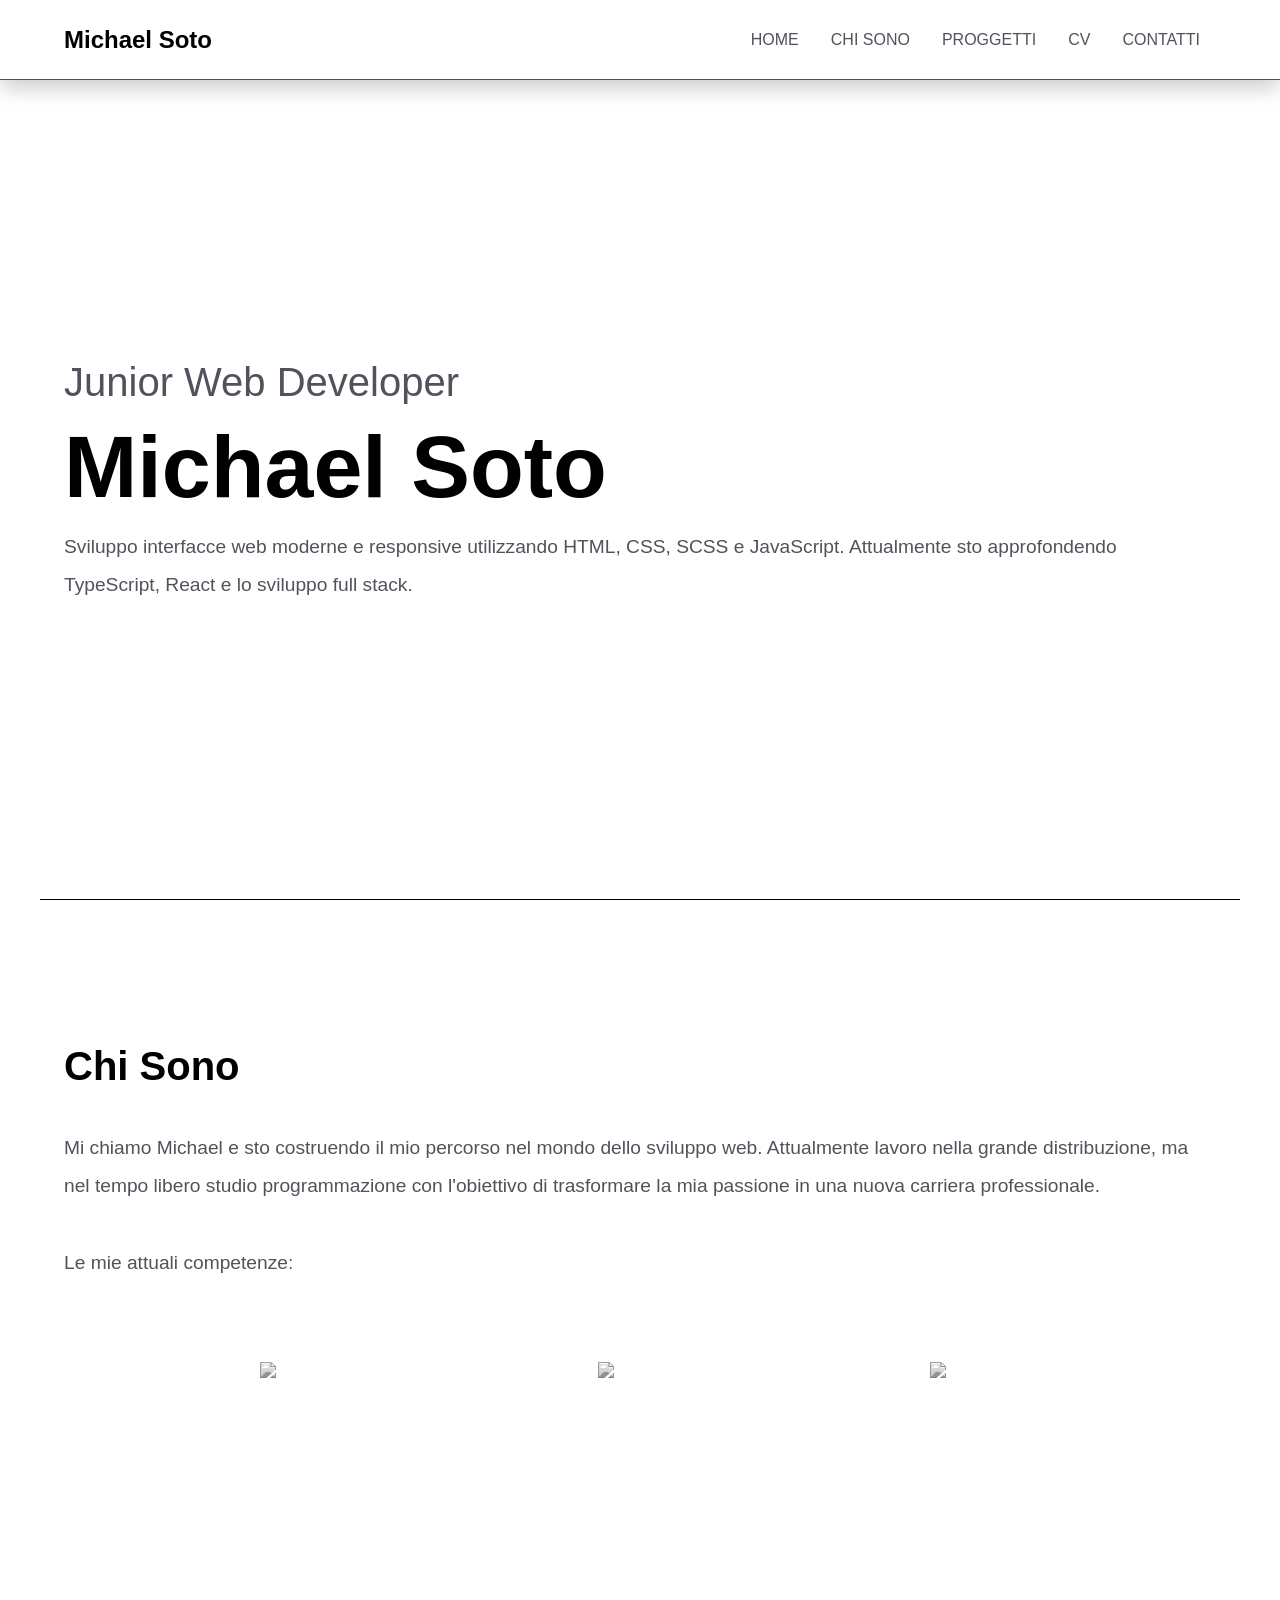
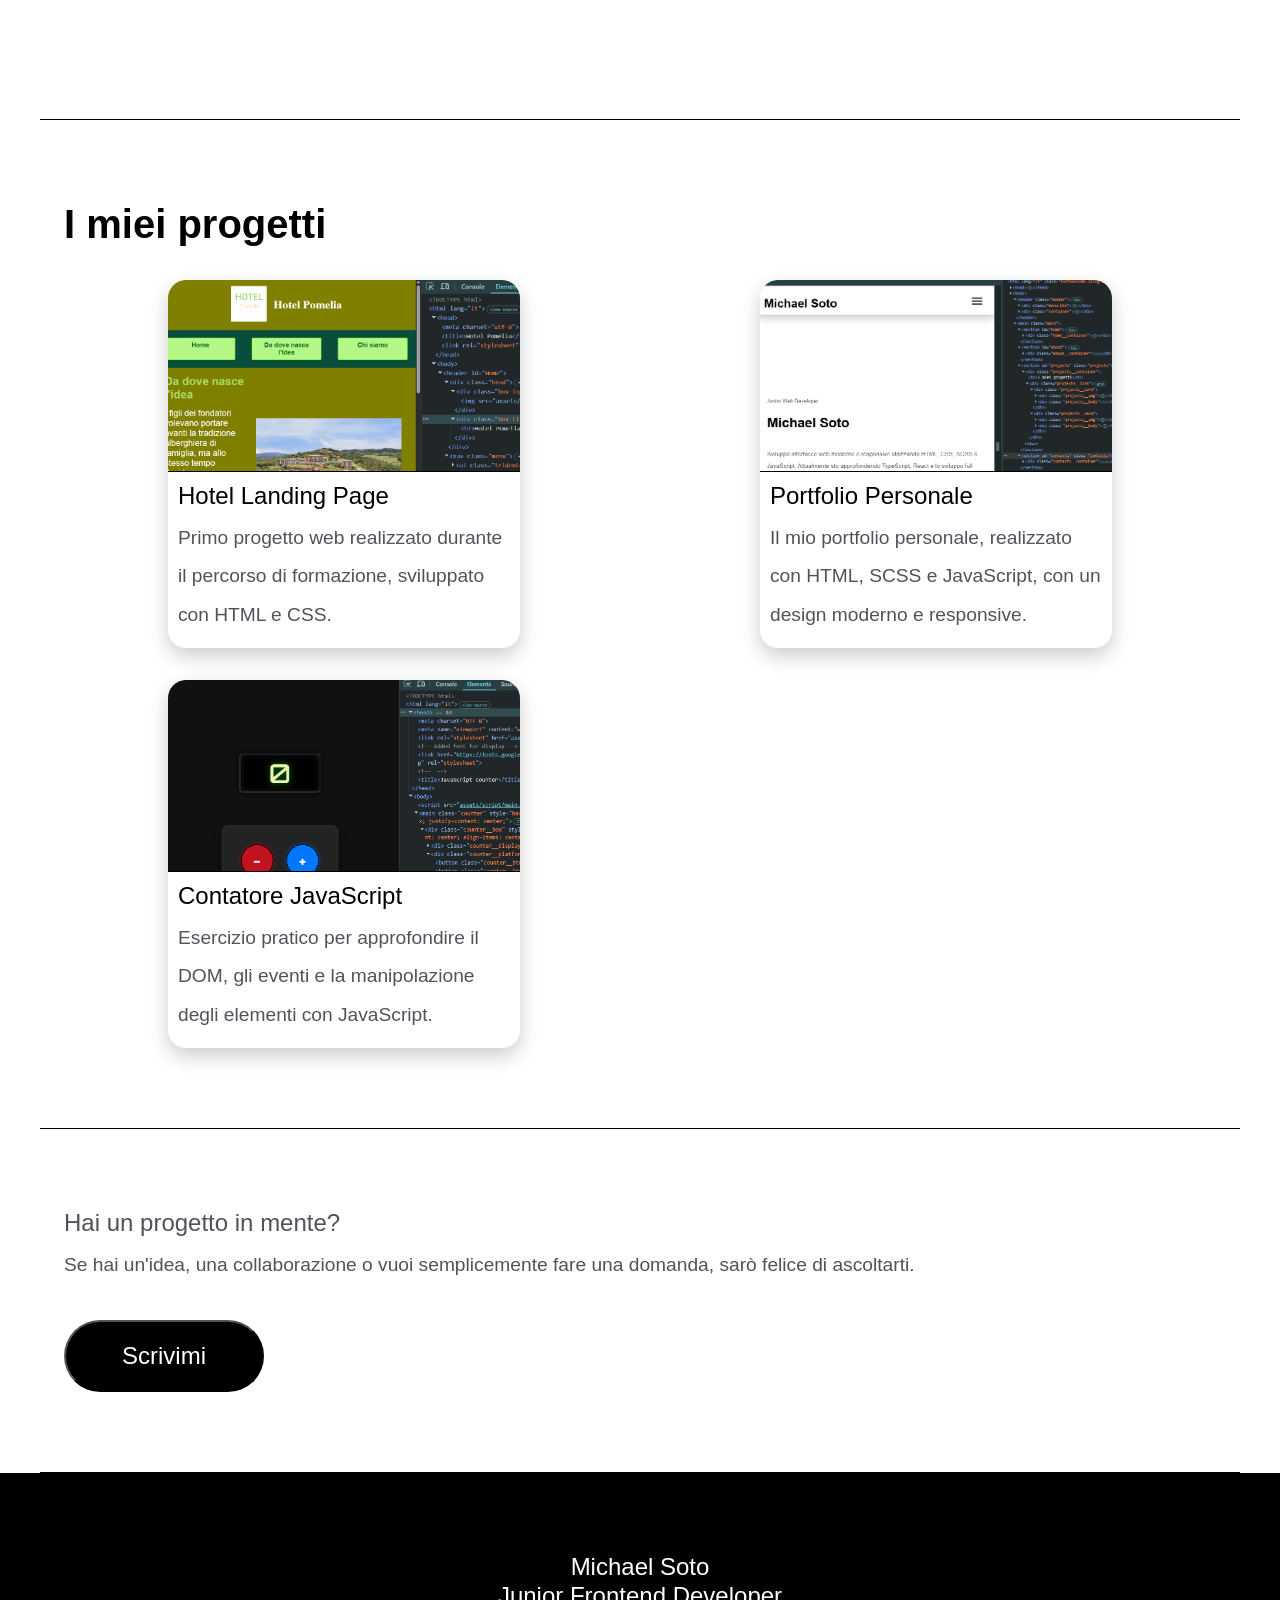
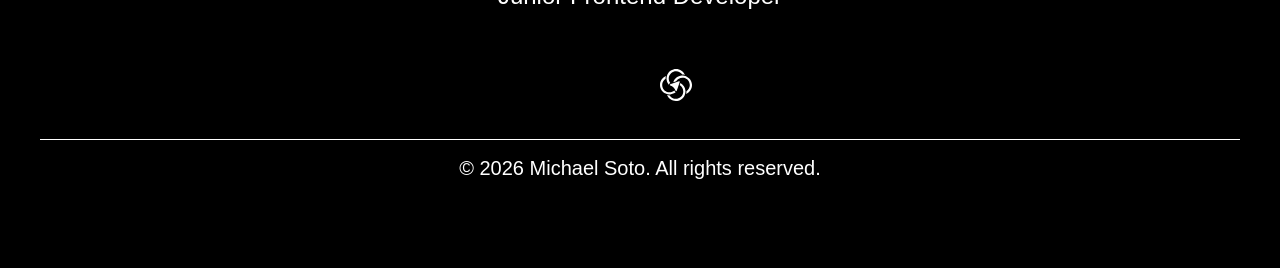
==== commit f7971fbb: "refactor: update project assets" ====
--- a/index.html
+++ b/index.html
@@ -200,10 +200,11 @@
                     <i class="fa-brands fa-linkedin"></i>
                 </a>
 
+
                 <a href="https://account.start2impact.it/profile/michael-soto-marocho" 
                    target="_blank" 
                    rel="noopener noreferrer">
-                    <i class="fa-solid fa-rocket"></i>
+                    <img src="assets/img/logo/start2impact.svg" alt="Start2Impact" class="start2impact-logo">
                 </a>
 
             </div>
--- a/assets/css/style.css
+++ b/assets/css/style.css
@@ -325,6 +325,10 @@
   align-items: center;
 }
 
+.start2impact-logo {
+  filter: brightness(0);
+}
+
 .cv .print-cv {
   background: #000;
   color: #fff;
@@ -383,67 +387,6 @@
   border-bottom: none;
 }
 
-@media print {
-  @page {
-    size: A4;
-    margin: 0;
-  }
-  html,
-  body {
-    margin: 0 !important;
-    padding: 0 !important;
-  }
-  header.header {
-    display: none !important;
-  }
-  .ask,
-  footer.footer,
-  .print-cv {
-    display: none !important;
-  }
-  main {
-    margin: 0 !important;
-    padding: 0 !important;
-  }
-  section {
-    border-bottom: none !important;
-  }
-  .cv {
-    margin: 0 !important;
-    padding: 0 !important;
-  }
-  .cv__container {
-    margin: 0 !important;
-    padding: 0 !important;
-  }
-  .cv__curriculum-vitae {
-    width: 210mm;
-    height: 296mm;
-    margin: 0 !important;
-    padding: 2rem !important;
-    box-sizing: border-box;
-    border: none !important;
-    box-shadow: none;
-    overflow: hidden !important;
-  }
-  .cv__curriculum-vitae .cv__other {
-    border-bottom: none !important;
-  }
-  .cv__curriculum-vitae .cv__header {
-    display: flex;
-    flex-direction: row;
-    justify-content: space-between;
-  }
-  .cv__curriculum-vitae .cv__header div {
-    width: 50%;
-  }
-  .cv__curriculum-vitae .cv__skills {
-    display: flex;
-  }
-  .cv__curriculum-vitae .cv__skills div {
-    width: 50%;
-  }
-}
 @media screen and (min-width: 1024px) {
   .header__container {
     width: 100%;
@@ -533,9 +476,16 @@
   .cv__curriculum-vitae .cv__header div {
     width: 50%;
   }
-  .cv__curriculum-vitae .cv__header div h1, .cv__curriculum-vitae .cv__header div h2 {
-    margin: 0;
-    font-size: x-large;
+  .cv__curriculum-vitae .cv__header div h1 {
+    font-size: 2rem;
+    font-weight: 700;
+    line-height: 1.1;
+    margin-bottom: 0.3rem;
+  }
+  .cv__curriculum-vitae .cv__header div h2 {
+    font-size: 1.8rem;
+    font-weight: 500;
+    line-height: 1.2;
   }
   .cv__curriculum-vitae h1, .cv__curriculum-vitae h2, .cv__curriculum-vitae h3 {
     font-size: large;
@@ -612,7 +562,7 @@
     font-size: 1.5rem;
   }
   .social-icons {
-    font-size: 4rem;
+    font-size: 3rem !important;
     border-bottom: 1px solid #fff;
     display: flex;
     justify-content: center;
@@ -761,5 +711,9 @@
 .social-icons i {
   font-size: 2rem;
 }
+.social-icons img {
+  width: 2rem;
+  filter: brightness(0) invert(1);
+}
 
 /*# sourceMappingURL=style.css.map */
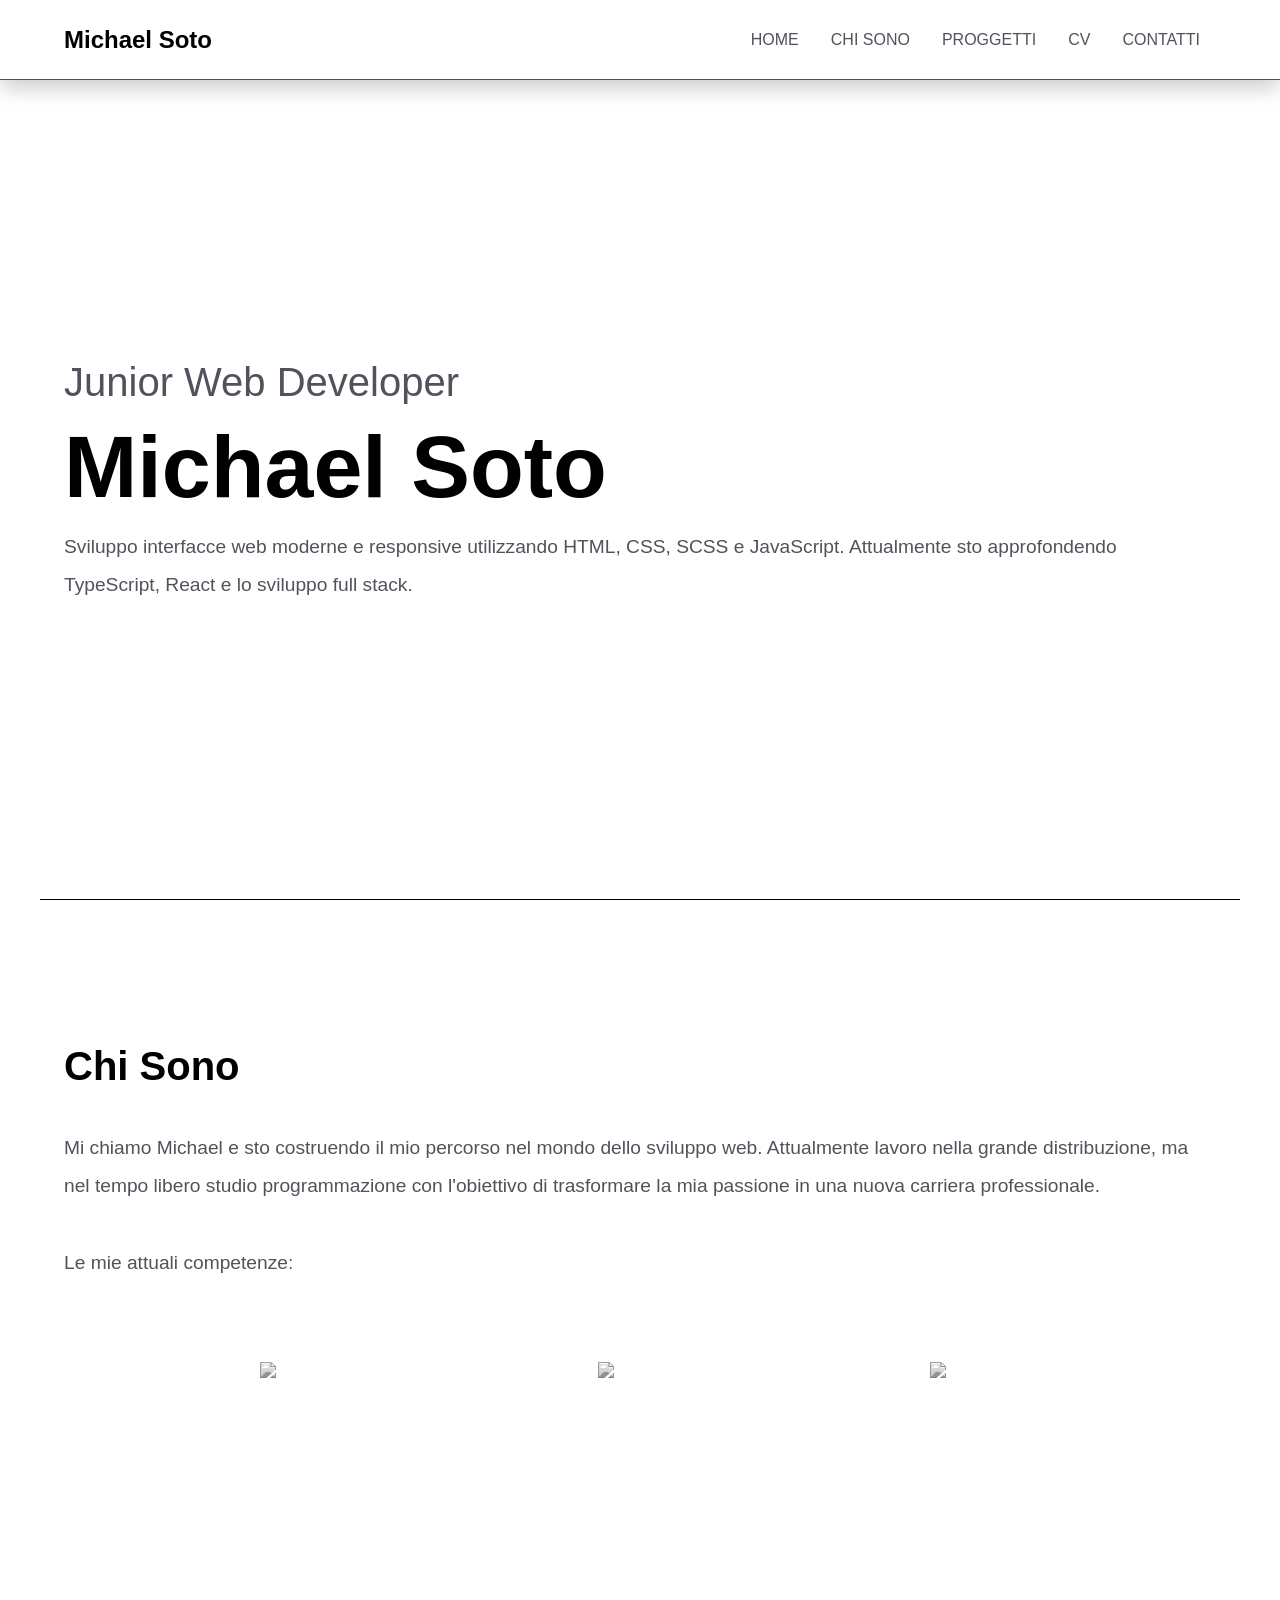
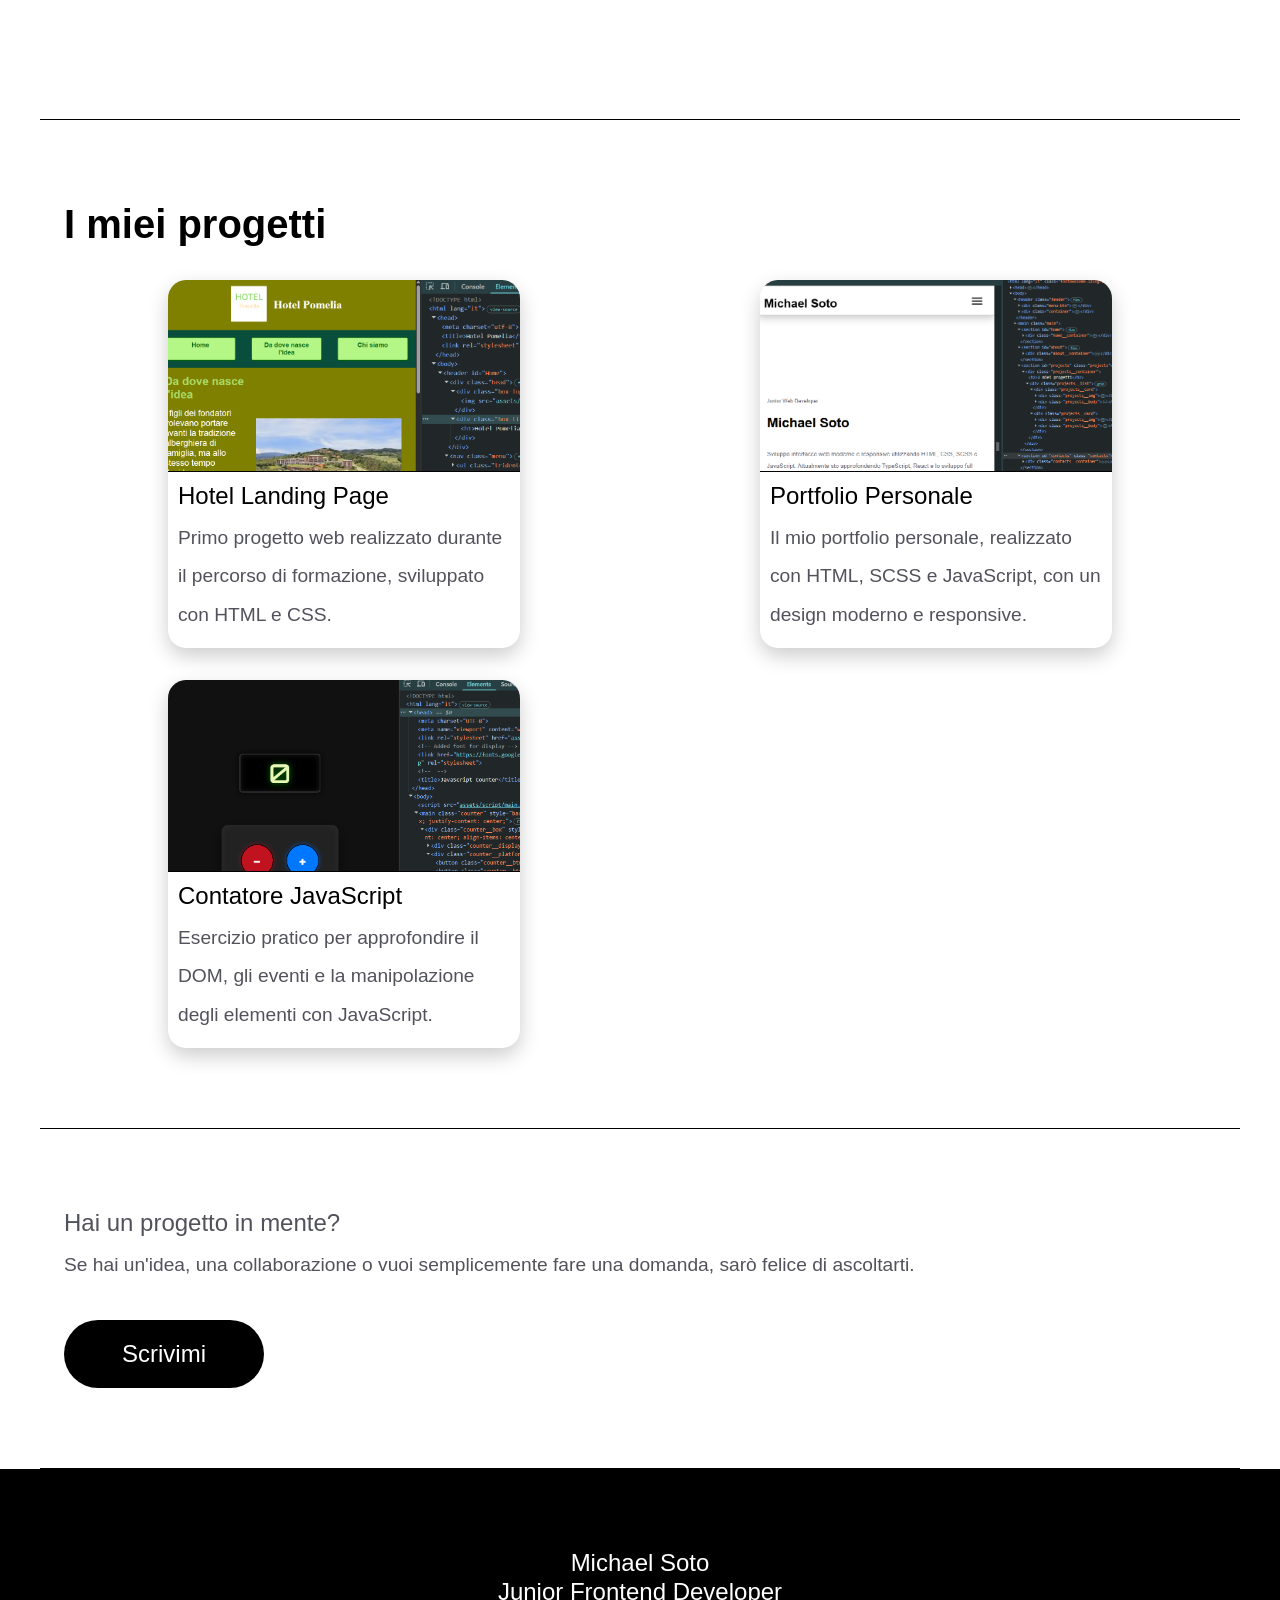
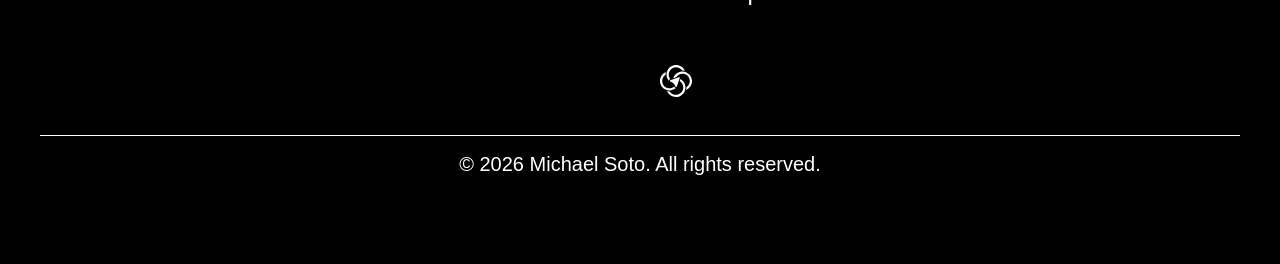
==== commit 58d5d975: "refactor: migrate Sass imports to use" ====
--- a/index.html
+++ b/index.html
@@ -160,10 +160,8 @@
             sarò felice di ascoltarti.
         </p>
 
-            <a href="contact.html">
-                <button class="ask__btn">
+            <a href="contact.html" class="ask__btn">
                 Scrivimi
-                </button>
             </a>
         </div>
 
--- a/assets/css/style.css
+++ b/assets/css/style.css
@@ -5,8 +5,13 @@
 }
 
 .menu-toggle {
-  display: none;
+  position: absolute;
+  opacity: 0;
   z-index: 100;
+}
+
+.menu-toggle:focus + .menu-btn {
+  outline: 2px solid oklch(44.2% 0.017 285.786deg);
 }
 
 .menu-btn {
@@ -62,10 +67,9 @@
 .main-nav {
   z-index: 5;
   position: fixed;
-  top: 80px;
+  top: 5rem;
   left: 0;
   width: 100%;
-  height: calc(auto - 5rem);
   transition: all 0.5s ease-in-out;
   visibility: hidden;
 }
@@ -171,7 +175,7 @@
   grid-gap: 2rem;
 }
 .projects__card {
-  background-color: white;
+  background-color: #fff;
   margin: auto;
   width: 100%;
   max-width: 22rem;
@@ -196,7 +200,7 @@
   font-size: x-large;
 }
 .projects__img {
-  background-color: black;
+  background-color: #000;
   height: 12rem;
   width: 100%;
   border-top-left-radius: 5%;
@@ -330,6 +334,8 @@
 }
 
 .cv .print-cv {
+  display: inline-block;
+  text-align: center;
   background: #000;
   color: #fff;
   padding: 10px;
@@ -387,6 +393,78 @@
   border-bottom: none;
 }
 
+@media print {
+  @page {
+    size: A4;
+    margin: 0;
+  }
+  html,
+  body {
+    margin: 0 !important;
+    padding: 0 !important;
+  }
+  header.header {
+    display: none !important;
+  }
+  .ask,
+  footer.footer,
+  .print-cv {
+    display: none !important;
+  }
+  main {
+    margin: 0 !important;
+    padding: 0 !important;
+  }
+  section {
+    border-bottom: none !important;
+  }
+  .cv {
+    margin: 0 !important;
+    padding: 0 !important;
+  }
+  .cv__container {
+    margin: 0 !important;
+    padding: 0 !important;
+  }
+  .cv__curriculum-vitae {
+    width: 210mm;
+    height: 296mm;
+    margin: 0 !important;
+    padding: 2rem !important;
+    box-sizing: border-box;
+    border: none !important;
+    box-shadow: none;
+    overflow: hidden !important;
+  }
+  .cv__curriculum-vitae .cv__other {
+    border-bottom: none !important;
+  }
+  .cv__curriculum-vitae .cv__header {
+    display: flex;
+    flex-direction: row;
+    justify-content: space-between;
+  }
+  .cv__curriculum-vitae .cv__header div {
+    width: 50%;
+  }
+  .cv__curriculum-vitae .cv__header div h1 {
+    font-size: 2rem;
+    font-weight: 700;
+    line-height: 1.1;
+    margin-bottom: 0.3rem;
+  }
+  .cv__curriculum-vitae .cv__header div h2 {
+    font-size: 1.8rem;
+    font-weight: 500;
+    line-height: 1.2;
+  }
+  .cv__curriculum-vitae .cv__skills {
+    display: flex;
+  }
+  .cv__curriculum-vitae .cv__skills div {
+    width: 50%;
+  }
+}
 @media screen and (min-width: 1024px) {
   .header__container {
     width: 100%;
@@ -465,8 +543,6 @@
   }
   .cv__curriculum-vitae {
     padding: 1.5rem;
-    max-height: 296mm;
-    overflow: hidden;
   }
   .cv__curriculum-vitae .cv__header {
     display: flex;
@@ -654,6 +730,8 @@
   font-size: 1.5rem;
 }
 .ask__btn {
+  display: inline-block;
+  text-align: center;
   background: #000;
   color: #fff;
   padding: 10px;
@@ -668,11 +746,6 @@
   background-color: oklch(44.2% 0.017 285.786deg);
   transition: all 0.5s ease-in-out;
 }
-.ask a {
-  text-decoration: none;
-  color: inherit;
-  box-sizing: border-box;
-}
 
 #footer {
   padding: 5rem 1.5rem !important;
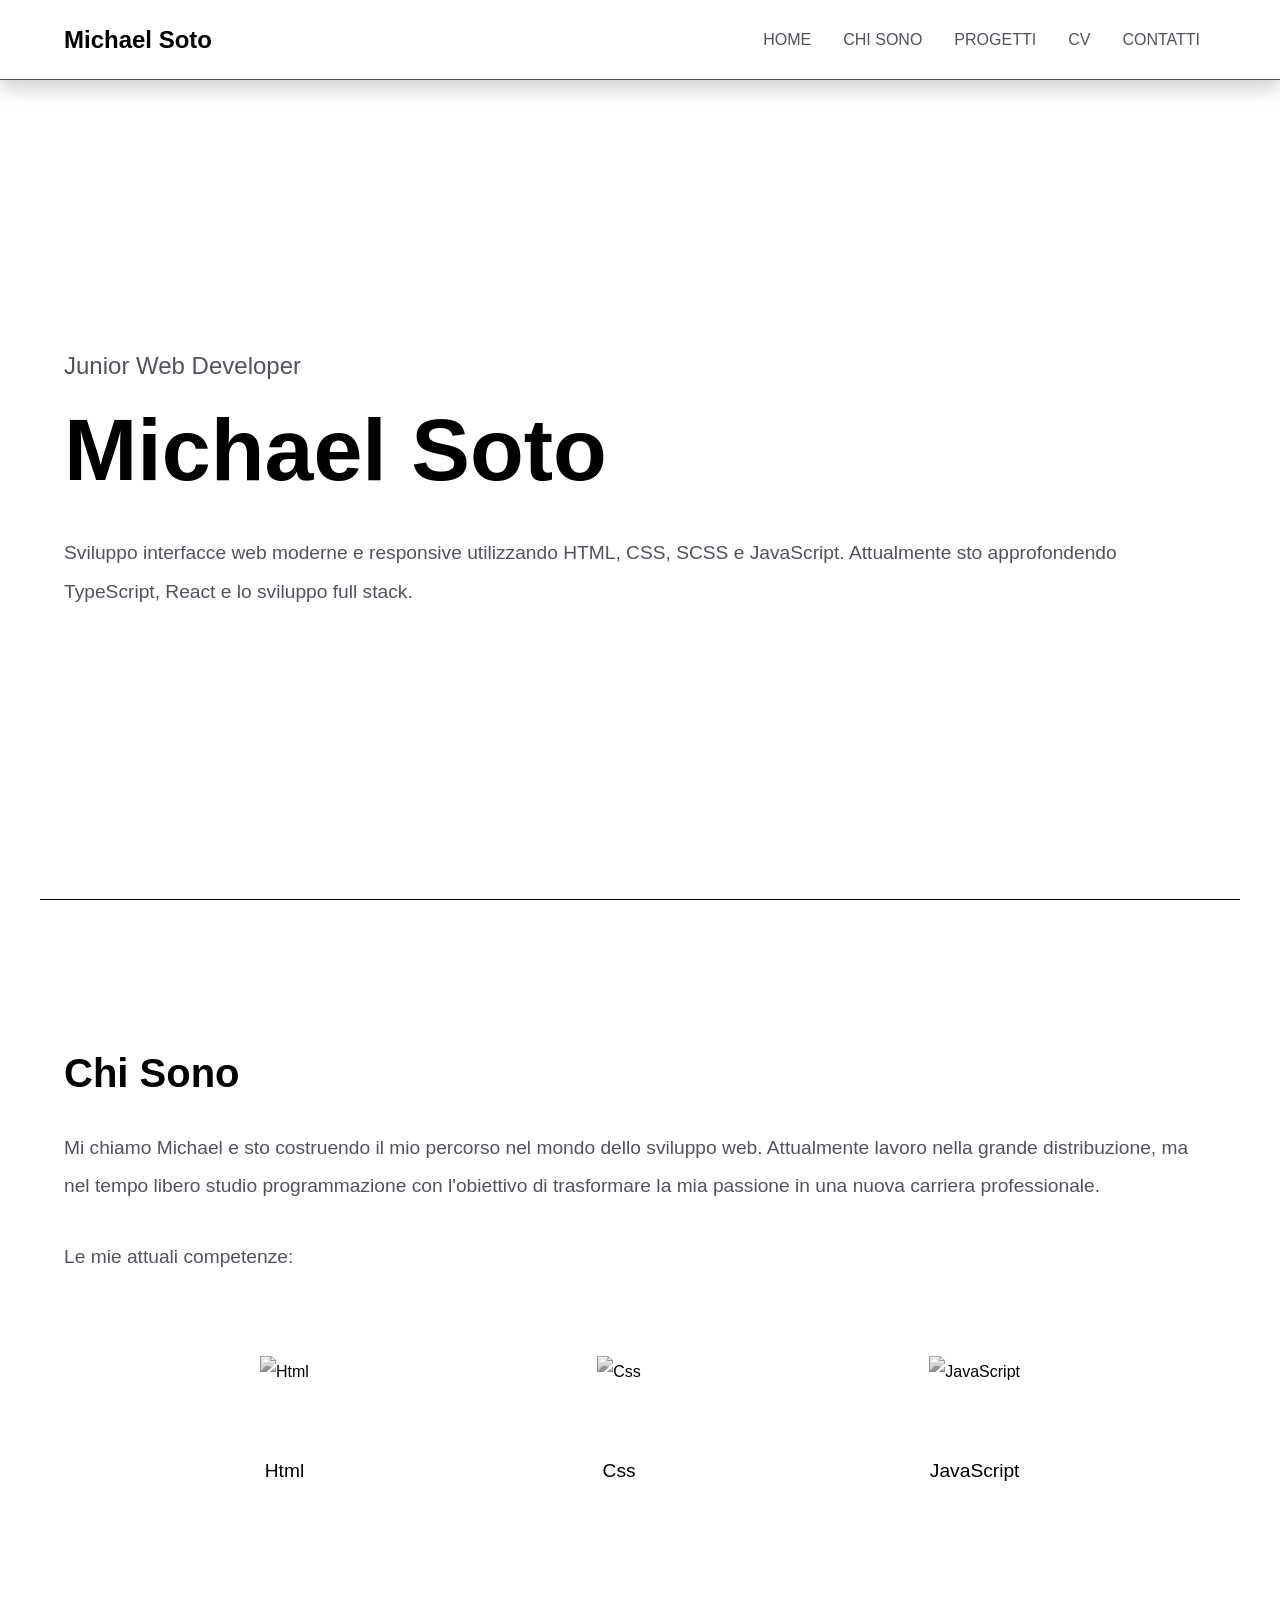
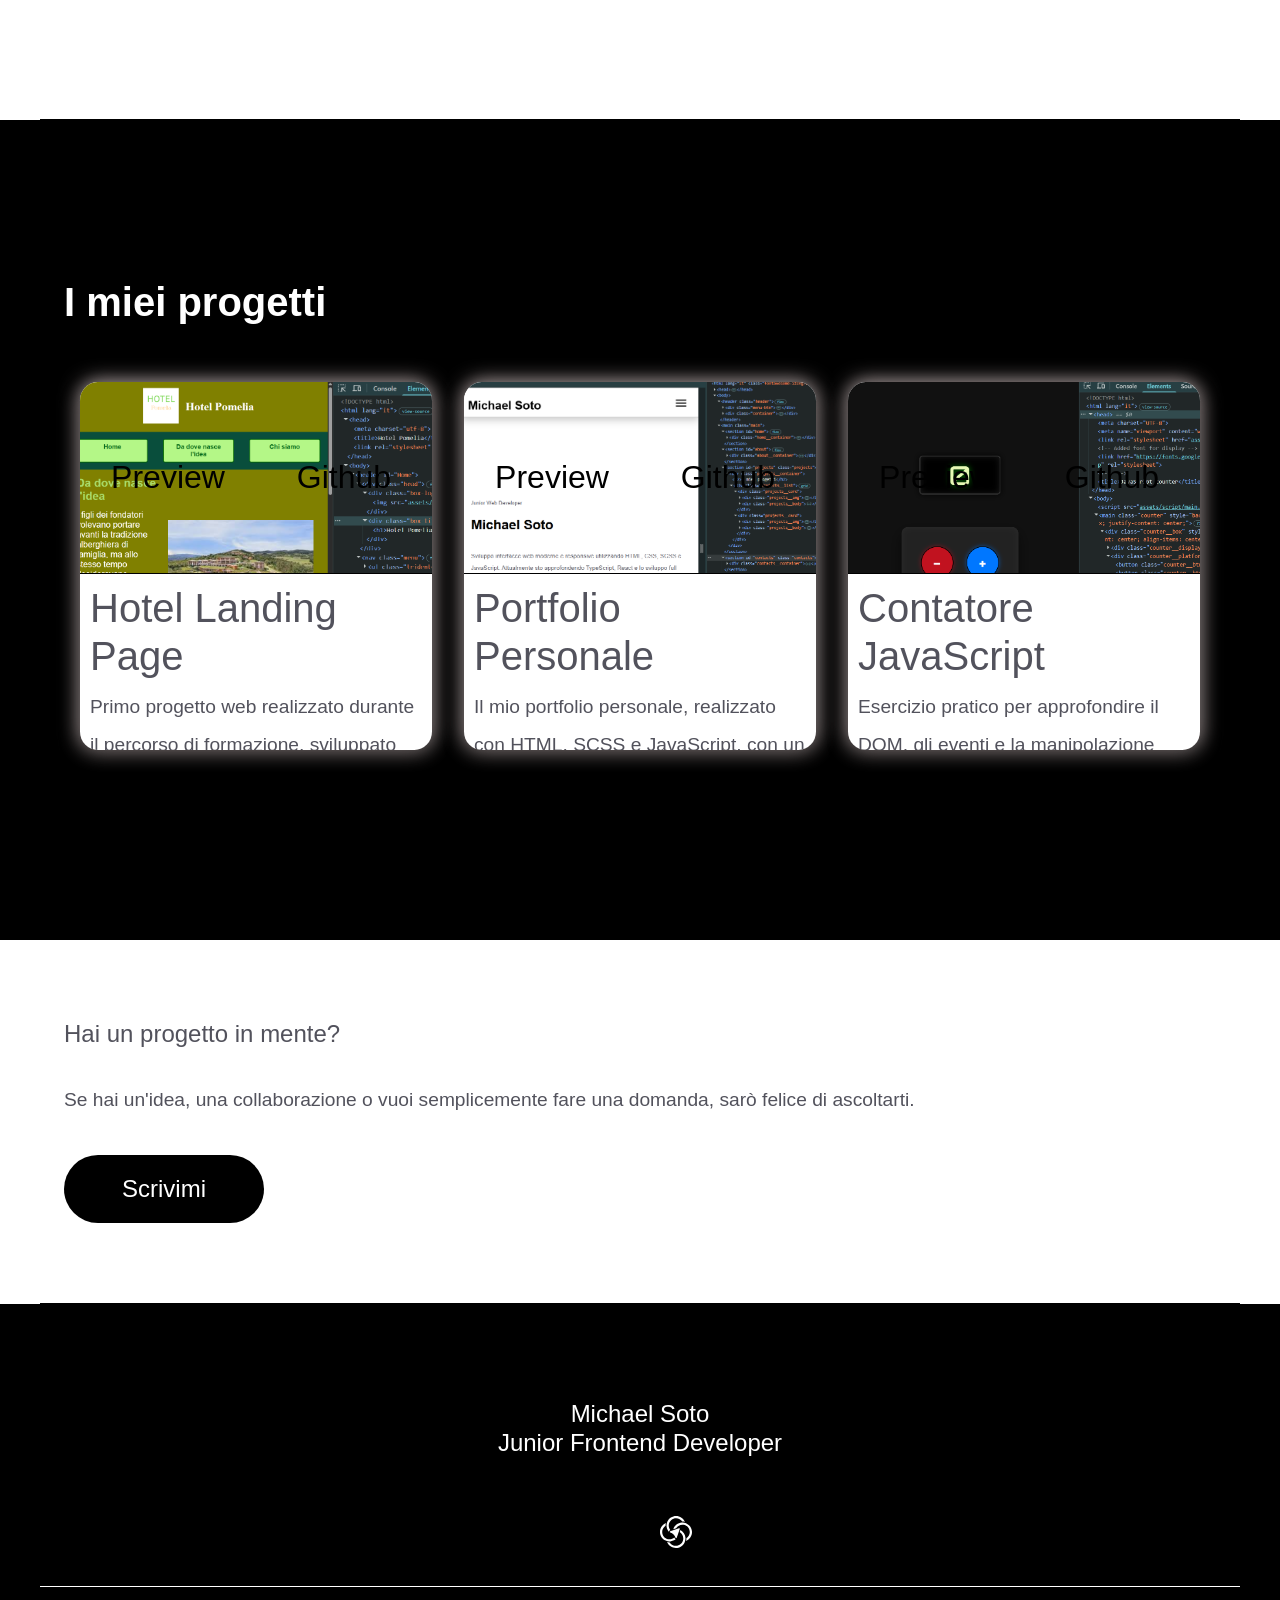
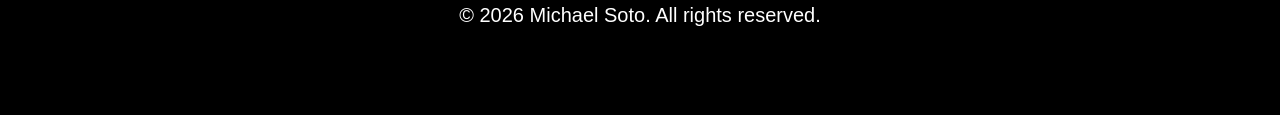
==== commit f986195e: "style: refine projects section" ====
--- a/index.html
+++ b/index.html
@@ -15,130 +15,141 @@
 
     <header class="header">
     
-    <div class="header__container">
-
-        <a href="index.html" class="logo">Michael Soto</a>
+        <div class="header__container">
+
+            <a href="index.html" class="logo">Michael Soto</a>
 
         
         <!-- Menu burger-->
-        <input type="checkbox" id="menu-toggle" class="menu-toggle">
-        <label for="menu-toggle" class="menu-btn" aria-label="Apri menu">
-            <span class="menu-btn__burger"></span>
-        </label>
+            <input type="checkbox" id="menu-toggle" class="menu-toggle">
+            <label for="menu-toggle" class="menu-btn" aria-label="Apri menu">
+                <span class="menu-btn__burger"></span>
+            </label>
         
-    <nav class="main-nav">
-        <ul class="menu-nav">
-            <li class="menu-nav__item">
-                <a href="#home" class="menu-nav__link">Home</a>
-                </li>
-            <li class="menu-nav__item">
-                <a href="#about" class="menu-nav__link">Chi Sono</a>
-                </li>
-            <li class="menu-nav__item">
-                <a href="#projects" class="menu-nav__link">Proggetti</a>
-                </li>
-            <li class="menu-nav__item">
-                <a href="cv.html" class="menu-nav__link">CV</a>
-                </li>
-            <li class="menu-nav__item">
-                <a href="contact.html" class="menu-nav__link">Contatti</a>
-                </li>
-        </ul>
-    </nav>
-    </div>
+            <nav class="main-nav">
+                <ul class="menu-nav">
+                    <li class="menu-nav__item">
+                        <a href="#home" class="menu-nav__link">Home</a>
+                    </li>
+                    <li class="menu-nav__item">
+                        <a href="#about" class="menu-nav__link">Chi Sono</a>
+                    </li>
+                    <li class="menu-nav__item">
+                        <a href="#projects" class="menu-nav__link">Progetti</a>
+                    </li>
+                    <li class="menu-nav__item">
+                        <a href="cv.html" class="menu-nav__link">CV</a>
+                    </li>
+                    <li class="menu-nav__item">
+                        <a href="contact.html" class="menu-nav__link">Contatti</a>
+                    </li>
+                </ul>
+            </nav>
+        </div>
     </header>
 
     <main class="main">
         <section id="home">
-        <div class="home__container">
-        <h3>Junior Web Developer</h3>
-        <h1>Michael Soto</h1>
+            <div class="home__container">
+                <h1>Michael Soto</h1>
+
+                <h2>Junior Web Developer</h2>
                 <p>Sviluppo interfacce web moderne e responsive
                     utilizzando HTML, CSS, SCSS e JavaScript.
                     Attualmente sto approfondendo TypeScript, React
                     e lo sviluppo full stack.</p>
-        </div>
+            </div>
 
         </section>
 
         <section id="about">
-        <div class="about__container">
-
-            <h2>Chi Sono</h2>
-
-            <p>Mi chiamo Michael e sto costruendo il mio percorso nel mondo dello sviluppo web. Attualmente lavoro nella grande distribuzione, ma nel tempo libero studio programmazione 
+            <div class="about__container">
+
+                <h2>Chi Sono</h2>
+
+                <p>Mi chiamo Michael e sto costruendo il mio percorso nel mondo dello sviluppo web. Attualmente lavoro nella grande distribuzione, ma nel tempo libero studio programmazione 
                 con l'obiettivo di trasformare la mia passione in una nuova carriera professionale.
                 </p>            
                 <p>Le mie attuali competenze:</p>
-                <div class="items">
-                    <div class="item">
-                        <img src="https://cdn.jsdelivr.net/gh/devicons/devicon@latest/icons/html5/html5-original.svg" class="gray"/>
-                        <span>Html</span></div>
-                    <div class="item">
-                        <img src="https://cdn.jsdelivr.net/gh/devicons/devicon@latest/icons/css3/css3-original.svg" class="gray"/>
-                        <span>Css</span></div>
-                    <div class="item">
-                        <img src="https://cdn.jsdelivr.net/gh/devicons/devicon@latest/icons/javascript/javascript-original.svg" class="gray"/>
-                        <span>JavaScript</span></div>
-                    </div>
-                </div>
-        </div>
+                    <div class="items">
+                        <div class="item">
+                            <img src="https://cdn.jsdelivr.net/gh/devicons/devicon@latest/icons/html5/html5-original.svg" class="gray" alt="Html"/>
+                            <span>Html</span>
+                        </div>
+                        <div class="item">
+                            <img src="https://cdn.jsdelivr.net/gh/devicons/devicon@latest/icons/css3/css3-original.svg" class="gray" alt="Css"/>
+                            <span>Css</span>
+                        </div>
+                        <div class="item">
+                            <img src="https://cdn.jsdelivr.net/gh/devicons/devicon@latest/icons/javascript/javascript-original.svg" class="gray" alt="JavaScript"/>
+                            <span>JavaScript</span>
+                        </div>
+                    </div>
+            </div>
         </section>
 
         <section id="projects" class="projects">
             <div class="projects__container">
                 <h2>I miei progetti</h2>
-                <div class="projects__list">
-                    <div class="projects__card">
+
+                <div class="projects__list row g-4">
+                    <div class="col-12 col-md-6 col-lg-4">
+                        <div class="projects__card">
                             <div class ="projects__img">
                                 <img src="assets/img/project_card/ScreenShotHotelPage.png" alt="Anteprima Hotel Home primo esercizio HTML">
                                 <div class="projects__btns">
                                     <a href="https://michael-mgc.github.io/Hotel-Landing-page/" target="_blank" class="projects__btn">
-                                     <i class="fas fa-eye"></i> Preview
+                                        <i class="fas fa-eye"></i> Preview
                                     </a>
                                     <a href="https://github.com/michael-mgc/Hotel-Landing-page" target="_blank" class="projects__btn">
-                                     <i class="fa-brands fa-github"></i> Github
-                                     </a>
-                                 </div>
+                                        <i class="fa-brands fa-github"></i> Github
+                                    </a>
+                                </div>
                             </div>
                             <div class="projects__body">
                                 <h3>Hotel Landing Page</h3>
-                                    <p>
-                                        Primo progetto web realizzato durante il percorso di formazione, sviluppato con HTML e CSS.
-                                    </p>
-                            </div>
-
-                        </div>
+                                <p>
+                                    Primo progetto web realizzato durante il percorso di formazione, sviluppato con HTML e CSS.
+                                </p>
+                            </div>
+                        </div>
+                    </div>
+
+
+                    <div class="col-12 col-md-6 col-lg-4">
                         <div class="projects__card">
                             <div class ="projects__img">
                                 <img src="assets/img/project_card/ScreenShotPortfolio.png" alt="Anteprima portfolio personale">
                                 <div class="projects__btns">
                                     <a href="https://michael-mgc.github.io/Progetto-Portfolio-Michael/" target="_blank" class="projects__btn">
-                                     <i class="fas fa-eye"></i> Preview
+                                        <i class="fas fa-eye"></i> Preview
                                     </a>
                                     <a href="https://github.com/michael-mgc/Progetto-Portfolio-Michael" target="_blank" class="projects__btn">
-                                     <i class="fa-brands fa-github"></i> Github
-                                     </a>
-                                 </div>
+                                        <i class="fa-brands fa-github"></i> Github
+                                    </a>
+                                </div>
                             </div>
                             <div class="projects__body">
                                 <h3>Portfolio Personale</h3>
-                                    <p>
-                                        Il mio portfolio personale, realizzato con HTML, SCSS e JavaScript, con un design moderno e responsive.
-                                    </p>
-                            </div>
-                        </div>
+                                <p>
+                                    Il mio portfolio personale, realizzato con HTML, SCSS e JavaScript, con un design moderno e responsive.
+                                </p>
+                            </div>
+                        </div>
+                    </div>
+
+                    <div class="col-12 col-md-6 col-lg-4">
                         <div class="projects__card">
                             <div class ="projects__img">
-                                <img src="assets/img/project_card/ScreenshotCounter.png" alt="Anteprima proggetto Contatore JavaScript-DOM">
+                                <img src="assets/img/project_card/ScreenshotCounter.png" alt="Anteprima progetto Contatore JavaScript-DOM">
                                 <div class="projects__btns">
                                     <a href="https://michael-mgc.github.io/Javascript-DOM-counter/" target="_blank" class="projects__btn">
-                                     <i class="fas fa-eye"></i> Preview
+                                        <i class="fas fa-eye"></i> Preview
                                     </a>
                                     <a href="https://github.com/michael-mgc/Javascript-DOM-counter" target="_blank" class="projects__btn">
-                                     <i class="fa-brands fa-github"></i> Github
-                                     </a>
-                                 </div>
+                                        <i class="fa-brands fa-github"></i> Github
+                                    </a>
+                                </div>
                             </div>
                             <div class="projects__body">
                                 <h3>Contatore JavaScript</h3>
@@ -155,64 +166,67 @@
 
         <section class="ask">
             <div class="ask__container">
-                <h3>Hai un progetto in mente?</h3>
-            <p>Se hai un'idea, una collaborazione o vuoi semplicemente fare una domanda,
-            sarò felice di ascoltarti.
-        </p>
-
-            <a href="contact.html" class="ask__btn">
-                Scrivimi
-            </a>
+                <h2>Hai un progetto in mente?</h2>
+                <p>Se hai un'idea, una collaborazione o vuoi semplicemente fare una domanda,
+                    sarò felice di ascoltarti.
+                </p>
+
+                <a href="contact.html" class="ask__btn">
+                    Scrivimi
+                </a>
+            </div>
+
+        </section>
+    </main>
+        
+    <footer id="footer" class="footer">
+        <div class="container-fluid text-center">
+
+            <div class="footer__info">
+                <h4>Michael Soto <br>
+                Junior Frontend Developer
+                </h4>
+
+                <div class="social-icons d-flex justify-content-center gap-4 my-3">
+
+                    <!-- <a href="https://www.instagram.com/" 
+                    target="_blank" 
+                    rel="noopener noreferrer">
+                        <i class="fa-brands fa-instagram"></i>
+                    </a> -->
+                    <a href="mailto:michael.smj97@gmail.com"
+                    target="_blank" 
+                    rel="noopener noreferrer">
+                        <i class="fa-regular fa-envelope"></i>
+                    </a>
+
+                    <a href="https://github.com/michael-mgc" 
+                    target="_blank" 
+                    rel="noopener noreferrer">
+                        <i class="fa-brands fa-github"></i>
+                    </a>
+
+                    <a href="https://www.linkedin.com/in/michael-soto-marocho-4a075234a/" 
+                    target="_blank" 
+                    rel="noopener noreferrer">
+                        <i class="fa-brands fa-linkedin"></i>
+                    </a>
+
+
+                    <a href="https://account.start2impact.it/profile/michael-soto-marocho" 
+                    target="_blank" 
+                    rel="noopener noreferrer">
+                        <img src="assets/img/logo/start2impact.svg" alt="Start2Impact" class="start2impact-logo">
+                    </a>
+
+                </div>
+
+                <h5>© 2026 Michael Soto. All rights reserved.</h5>
+
+            </div>
+
         </div>
-
-        </section>
-</main>
-        
-    <footer id="footer" class="footer py-4">
-    <div class="container-fluid text-center">
-
-        <div class="footer__info">
-
-            <h4>
-                Michael Soto<br>
-                Junior Frontend Developer
-            </h4>
-
-            <div class="social-icons d-flex justify-content-center gap-4 my-3">
-
-                <a href="https://www.instagram.com/" 
-                   target="_blank" 
-                   rel="noopener noreferrer">
-                    <i class="fa-brands fa-instagram"></i>
-                </a>
-
-                <a href="https://github.com/michael-mgc" 
-                   target="_blank" 
-                   rel="noopener noreferrer">
-                    <i class="fa-brands fa-github"></i>
-                </a>
-
-                <a href="https://www.linkedin.com/in/michael-soto-marocho-4a075234a/" 
-                   target="_blank" 
-                   rel="noopener noreferrer">
-                    <i class="fa-brands fa-linkedin"></i>
-                </a>
-
-
-                <a href="https://account.start2impact.it/profile/michael-soto-marocho" 
-                   target="_blank" 
-                   rel="noopener noreferrer">
-                    <img src="assets/img/logo/start2impact.svg" alt="Start2Impact" class="start2impact-logo">
-                </a>
-
-            </div>
-
-            <h5>© 2026 Michael Soto. All rights reserved.</h5>
-
-        </div>
-
-    </div>
-</footer>
+    </footer>
 
 
     <script src="assets/scripts/script.js" defer></script>
--- a/assets/css/style.css
+++ b/assets/css/style.css
@@ -113,6 +113,19 @@
   flex-direction: column;
   justify-content: center;
 }
+#home .home__container h1 {
+  order: 2;
+}
+#home .home__container h2 {
+  order: 1;
+  font-weight: 400;
+  color: oklch(44.2% 0.017 285.786deg);
+  font-size: 1.5rem;
+  margin-bottom: 1rem;
+}
+#home .home__container p {
+  order: 3;
+}
 
 #about {
   display: flex;
@@ -125,7 +138,7 @@
   height: auto;
 }
 .about__container p {
-  margin: 2em 0 0;
+  margin: 2rem 0 0;
 }
 
 .items {
@@ -145,34 +158,42 @@
   transition: filter 0.5s ease;
   filter: grayscale(100%);
 }
-.items .item span {
-  opacity: 0;
-  visibility: hidden;
-  transition: opacity 0.5s ease;
-}
 .items .item:hover img {
   filter: grayscale(0%);
 }
-.items .item:hover span {
-  opacity: 1;
-  visibility: visible;
-}
 
 #projects {
+  max-width: 100%;
+  background-color: #000;
+  padding: 0;
+  margin: 0;
+}
+#projects h2 {
+  color: #fff;
+}
+
+.projects {
   display: flex;
   flex-direction: column;
-  justify-content: flex-start;
+  justify-content: center;
   min-height: calc(100vh - 80px);
-}
-
+  scroll-margin-top: 5rem;
+}
 .projects__container {
+  width: 100%;
+  max-width: 1200px;
+  margin: 0 auto;
   height: auto;
+  padding: 5rem 1.5rem;
+  max-width: 1200px;
+  margin: auto;
+}
+.projects__list.row > * {
+  padding-right: 0;
+  padding-left: 0;
 }
 .projects__list {
-  margin: 2rem auto 0 auto;
-  display: grid;
-  grid-template-columns: 1fr;
-  grid-gap: 2rem;
+  margin: 2rem auto 2rem auto;
 }
 .projects__card {
   background-color: #fff;
@@ -182,11 +203,10 @@
   height: auto;
   border-top-left-radius: 5%;
   border-top-right-radius: 5%;
-  box-shadow: 0 8px 20px rgba(0, 0, 0, 0.2);
+  box-shadow: 0 8px 20px rgba(0, 0, 0, 0.4), 0 0 20px rgba(245, 227, 227, 0.9);
   border-bottom-left-radius: 5%;
   border-bottom-right-radius: 5%;
   overflow: hidden;
-  cursor: pointer;
 }
 .projects__card:hover .projects__img::after {
   top: 0;
@@ -194,10 +214,8 @@
 }
 .projects__card:hover .projects__btn {
   opacity: 1;
-}
-.projects__card h3 {
-  color: #000;
-  font-size: x-large;
+  color: #fff;
+  transition: all 0.5s ease-in-out;
 }
 .projects__img {
   background-color: #000;
@@ -214,6 +232,7 @@
   height: auto;
   object-fit: cover;
   transition: transform 2s ease;
+  box-sizing: border-box;
 }
 .projects__img:hover img {
   transform: translateY(-40%);
@@ -241,12 +260,13 @@
   text-align: center;
 }
 .projects__btn {
-  opacity: 0;
+  cursor: pointer;
+  color: #000;
+  transition: all 0.5s ease-in-out;
+  font-size: 2rem;
+}
+.projects__btn:hover {
   color: #fff;
-  transition: all 0.5s ease-in-out;
-}
-.projects__btn:hover {
-  color: #000;
 }
 .projects__body {
   padding: 10px 10px;
@@ -465,35 +485,7 @@
     width: 50%;
   }
 }
-@media screen and (min-width: 1024px) {
-  .header__container {
-    width: 100%;
-    max-width: 1200px;
-    margin: 0 auto;
-    padding: 0 1.5rem;
-  }
-  .header .logo {
-    font-size: 1.75rem;
-  }
-  body h1 {
-    font-weight: 700;
-    font-size: 5.5rem;
-  }
-  body h2 {
-    font-weight: 700;
-    color: #000;
-    font-size: 2.5rem;
-  }
-  body h3 {
-    font-weight: 400;
-    color: oklch(44.2% 0.017 285.786deg);
-    font-size: 2.5rem;
-  }
-  body p {
-    font-size: 1.2rem;
-    color: oklch(44.2% 0.017 285.786deg);
-    font-weight: 400;
-  }
+@media screen and (min-width: 768px) {
   .menu-btn {
     display: none;
   }
@@ -523,6 +515,65 @@
   .main-nav .menu-nav__link:hover {
     color: #000;
   }
+}
+@media screen and (min-width: 1024px) {
+  .header__container {
+    width: 100%;
+    max-width: 1200px;
+    margin: 0 auto;
+    padding: 0 1.5rem;
+  }
+  .header .logo {
+    font-size: 1.75rem;
+  }
+  body h1 {
+    font-weight: 700;
+    font-size: 5.5rem;
+  }
+  body h2 {
+    font-weight: 700;
+    color: #000;
+    font-size: 2.5rem;
+  }
+  body h3 {
+    font-weight: 400;
+    color: oklch(44.2% 0.017 285.786deg);
+    font-size: 2.5rem;
+  }
+  body p {
+    font-size: 1.2rem;
+    color: oklch(44.2% 0.017 285.786deg);
+    font-weight: 400;
+  }
+  .menu-btn {
+    display: none;
+  }
+  .main-nav {
+    position: static;
+    width: auto;
+    height: auto;
+    visibility: visible;
+    transform: none;
+  }
+  .main-nav .menu-nav {
+    display: flex;
+    flex-direction: row;
+    align-items: center;
+    justify-content: flex-end;
+    padding: 0;
+    background: transparent;
+    transform: none;
+  }
+  .main-nav .menu-nav__item {
+    transform: none;
+  }
+  .main-nav .menu-nav__link {
+    padding: 1rem;
+    color: oklch(44.2% 0.017 285.786deg);
+  }
+  .main-nav .menu-nav__link:hover {
+    color: #000;
+  }
   .items {
     max-width: 800px;
     margin: 5rem auto;
@@ -532,11 +583,6 @@
   }
   .items .item span {
     font-size: 1.2rem;
-  }
-  .projects__list {
-    grid-template-columns: repeat(2, 1fr);
-    max-width: 1200px;
-    margin-inline: auto;
   }
   .projects p {
     font-size: 1.2rem;
@@ -659,13 +705,16 @@
 }
 
 h1, h2 {
+  color: #000;
   font-weight: 700;
   font-size: 2em;
+  margin-bottom: 2rem;
 }
 
 h3 {
-  font-weight: 400;
-  color: oklch(44.2% 0.017 285.786deg);
+  color: #000;
+  font-weight: 500;
+  font-size: 1.5em;
 }
 
 p {
@@ -705,7 +754,7 @@
   text-decoration: none;
   color: #000;
   font-size: 1.5rem;
-  font-weight: bold;
+  font-weight: 700;
   z-index: 9;
 }
 
@@ -723,11 +772,10 @@
   margin: auto;
 }
 
-.ask {
-  width: auto;
-}
-.ask h3 {
+.ask h2 {
+  color: oklch(44.2% 0.017 285.786deg);
   font-size: 1.5rem;
+  font-weight: 500;
 }
 .ask__btn {
   display: inline-block;
@@ -748,23 +796,18 @@
 }
 
 #footer {
-  padding: 5rem 1.5rem !important;
+  padding: 5rem 1.5rem;
 }
 
 .footer {
   background: #000;
   color: #fff;
 }
-.footer__container {
-  display: flex;
-  flex-direction: column;
-  justify-content: center;
-  align-items: center;
-  text-align: center;
+.footer .container-fluid {
   max-width: 1200px;
-  margin: auto;
-}
-.footer__container h5, .footer__container h4 {
+  padding: 0;
+}
+.footer .container-fluid h5, .footer .container-fluid h4 {
   margin-top: 1rem;
   color: #fff;
 }
@@ -774,6 +817,7 @@
   border-bottom: 1px solid #fff;
   display: flex;
   justify-content: center;
+  align-items: center;
   padding: 1.5rem;
   max-width: 1200px;
   margin: auto;
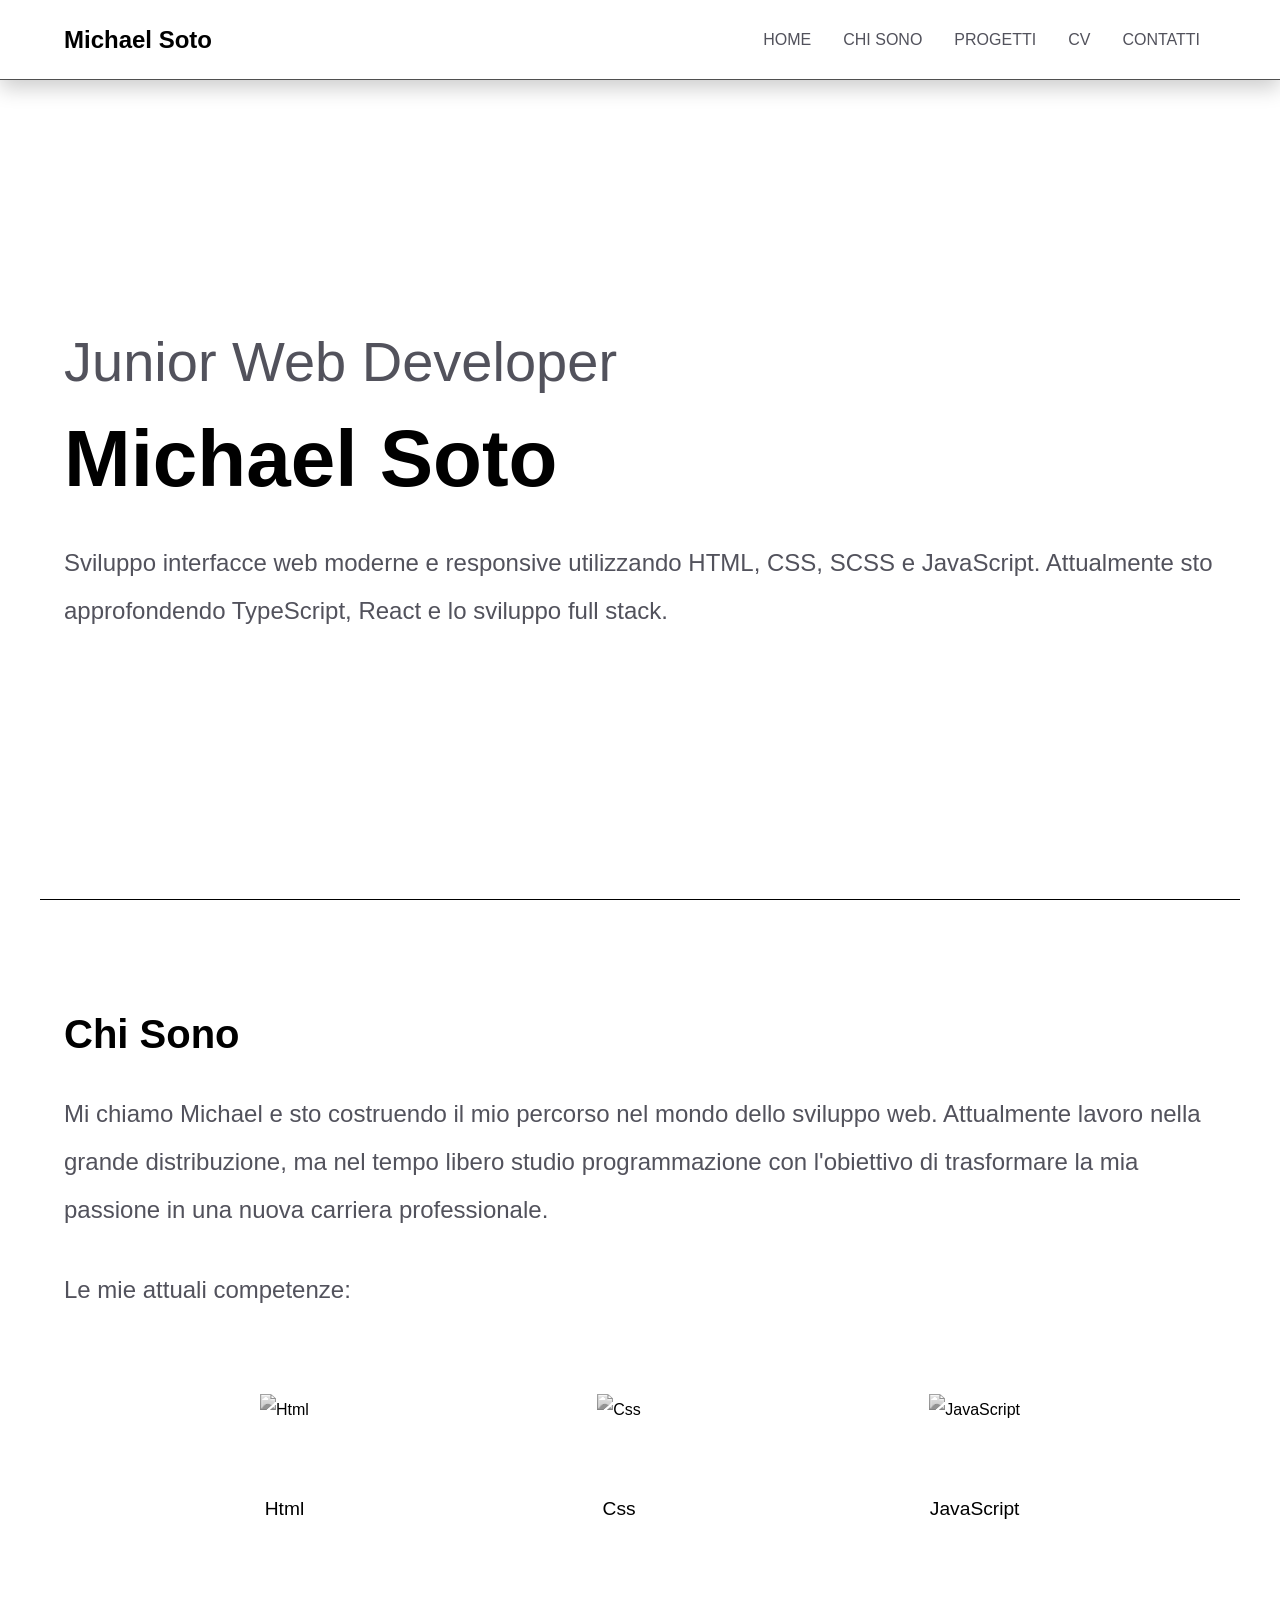
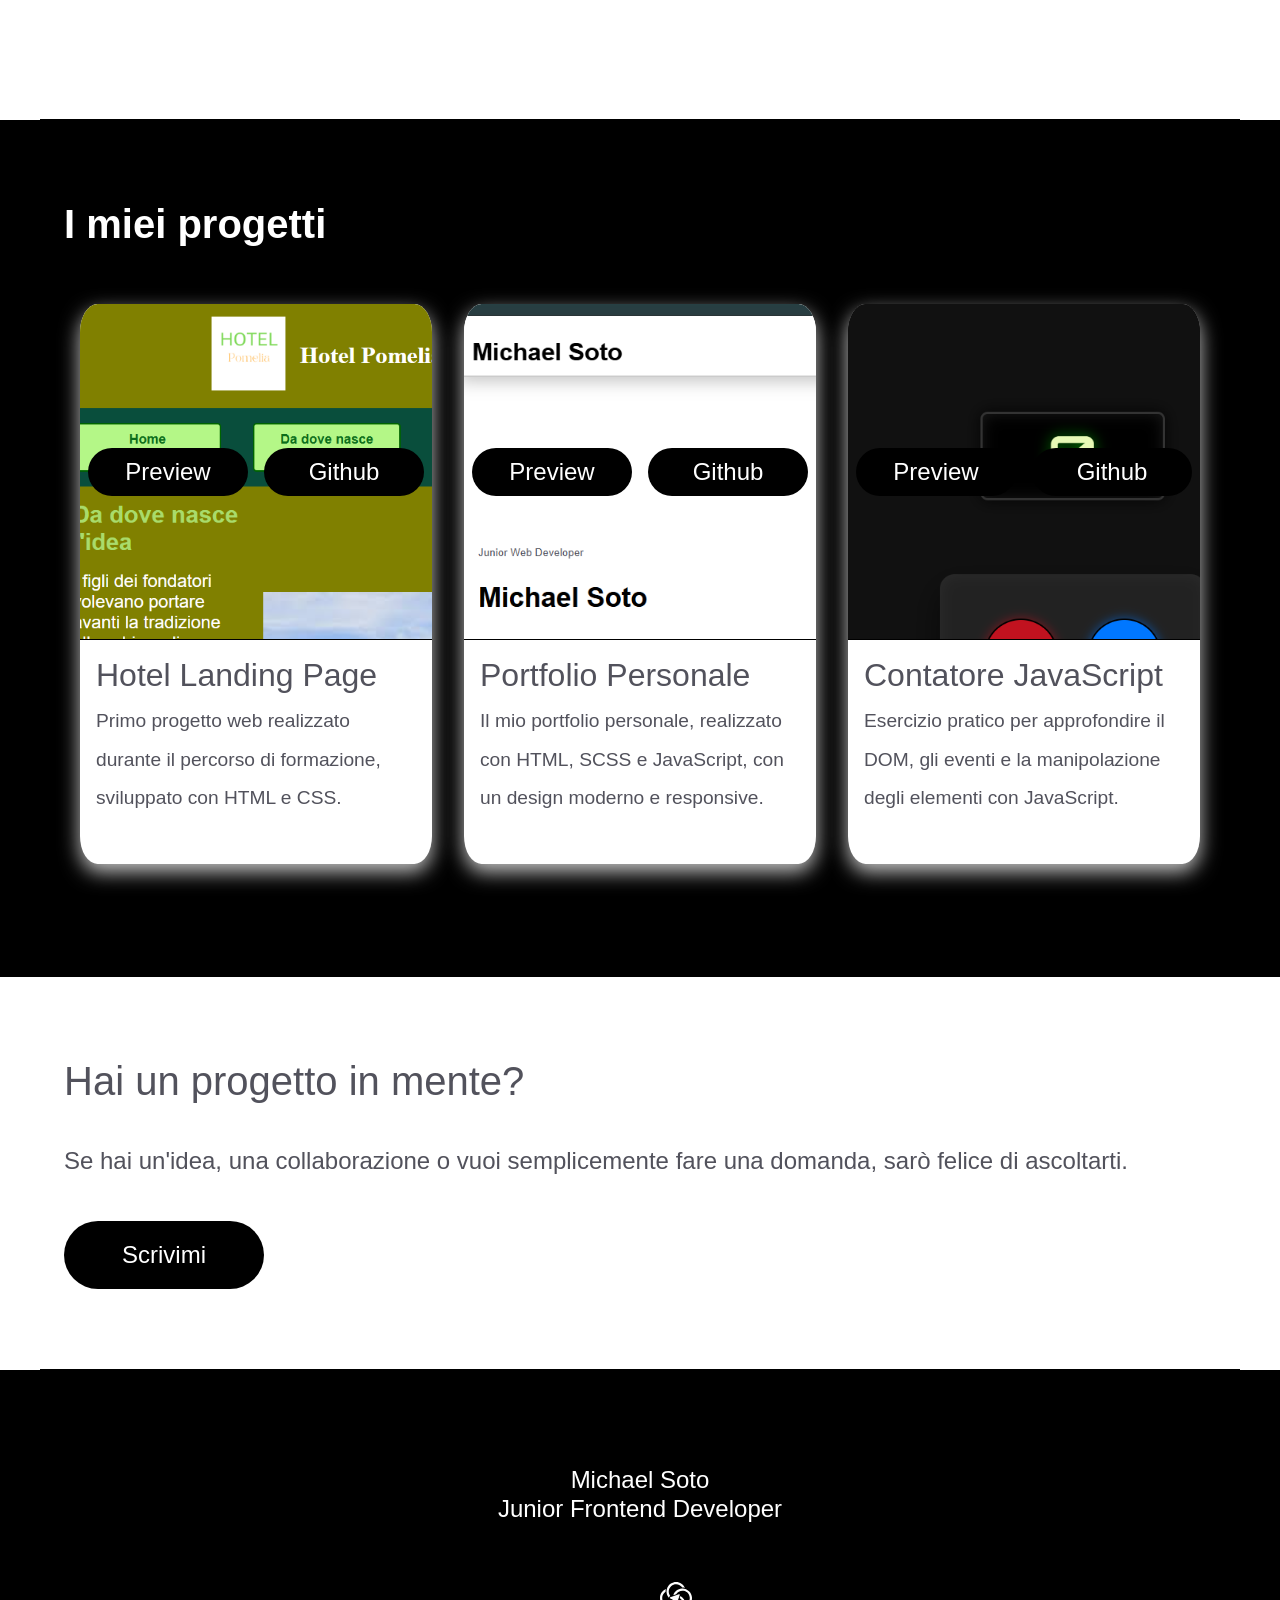
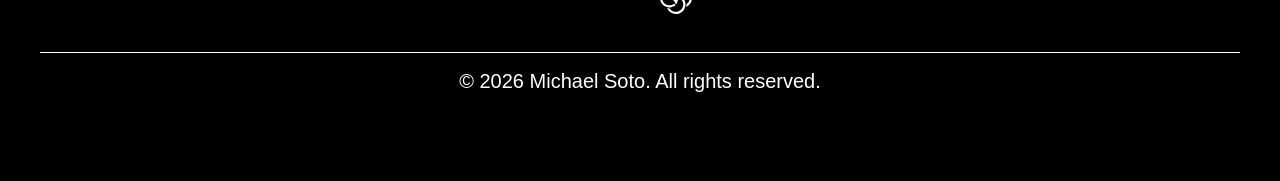
==== commit 7b906a8b: "style: improve responsive project cards" ====
--- a/index.html
+++ b/index.html
@@ -141,7 +141,7 @@
                     <div class="col-12 col-md-6 col-lg-4">
                         <div class="projects__card">
                             <div class ="projects__img">
-                                <img src="assets/img/project_card/ScreenshotCounter.png" alt="Anteprima progetto Contatore JavaScript-DOM">
+                                <img src="assets/img/project_card/ScreenshotCounter.png" alt="Anteprima progetto Contatore JavaScript-DOM" class="contatoreJs">
                                 <div class="projects__btns">
                                     <a href="https://michael-mgc.github.io/Javascript-DOM-counter/" target="_blank" class="projects__btn">
                                         <i class="fas fa-eye"></i> Preview
@@ -189,27 +189,25 @@
 
                 <div class="social-icons d-flex justify-content-center gap-4 my-3">
 
-                    <!-- <a href="https://www.instagram.com/" 
-                    target="_blank" 
-                    rel="noopener noreferrer">
-                        <i class="fa-brands fa-instagram"></i>
-                    </a> -->
                     <a href="mailto:michael.smj97@gmail.com"
                     target="_blank" 
                     rel="noopener noreferrer">
                         <i class="fa-regular fa-envelope"></i>
                     </a>
 
+                    
+
+                    <a href="https://www.linkedin.com/in/michael-soto-marocho-4a075234a/" 
+                    target="_blank" 
+                    rel="noopener noreferrer">
+                        <i class="fa-brands fa-linkedin"></i>
+                    </a>
+
+
                     <a href="https://github.com/michael-mgc" 
                     target="_blank" 
                     rel="noopener noreferrer">
                         <i class="fa-brands fa-github"></i>
-                    </a>
-
-                    <a href="https://www.linkedin.com/in/michael-soto-marocho-4a075234a/" 
-                    target="_blank" 
-                    rel="noopener noreferrer">
-                        <i class="fa-brands fa-linkedin"></i>
                     </a>
 
 
--- a/assets/css/style.css
+++ b/assets/css/style.css
@@ -200,13 +200,15 @@
   margin: auto;
   width: 100%;
   max-width: 22rem;
-  height: auto;
+  height: 26rem;
   border-top-left-radius: 5%;
   border-top-right-radius: 5%;
-  box-shadow: 0 8px 20px rgba(0, 0, 0, 0.4), 0 0 20px rgba(245, 227, 227, 0.9);
+  box-shadow: 0 8px 20px rgba(211, 211, 211, 0.925);
   border-bottom-left-radius: 5%;
   border-bottom-right-radius: 5%;
   overflow: hidden;
+  display: flex;
+  flex-direction: column;
 }
 .projects__card:hover .projects__img::after {
   top: 0;
@@ -219,7 +221,7 @@
 }
 .projects__img {
   background-color: #000;
-  height: 12rem;
+  height: 60%;
   width: 100%;
   border-top-left-radius: 5%;
   border-top-right-radius: 5%;
@@ -228,8 +230,7 @@
   overflow: hidden;
 }
 .projects__img img {
-  width: 100%;
-  height: auto;
+  height: 200%;
   object-fit: cover;
   transition: transform 2s ease;
   box-sizing: border-box;
@@ -248,6 +249,11 @@
   opacity: 0;
   transition: all 0.5s ease-in-out;
 }
+.projects__img .contatoreJs {
+  position: relative;
+  top: -60px;
+  left: -30px;
+}
 .projects__btns {
   position: absolute;
   top: 0;
@@ -260,17 +266,21 @@
   text-align: center;
 }
 .projects__btn {
+  background-color: #000;
+  border-radius: 340282000000000000000000000000000000000px;
+  margin: 0.5rem;
   cursor: pointer;
-  color: #000;
+  color: #fff;
   transition: all 0.5s ease-in-out;
-  font-size: 2rem;
+  font-size: 1.5rem;
 }
 .projects__btn:hover {
-  color: #fff;
+  border: 2px solid #fff;
 }
 .projects__body {
-  padding: 10px 10px;
-  height: 11rem;
+  padding: 1rem;
+  height: 40%;
+  width: 100%;
 }
 
 #contacts {
@@ -309,13 +319,15 @@
 }
 .contacts__form button {
   align-self: center;
+  display: inline-block;
+  text-align: center;
   background: #000;
   color: #fff;
   padding: 10px;
   width: 200px;
   margin-top: 20px;
   font-size: 1.5rem;
-  border-radius: 340282000000000000000000000000000000000px;
+  border-radius: 9999px;
   box-sizing: border-box;
   cursor: pointer;
 }
@@ -362,7 +374,7 @@
   width: 200px;
   margin-top: 20px;
   font-size: 1.5rem;
-  border-radius: 340282000000000000000000000000000000000px;
+  border-radius: 9999px;
   box-sizing: border-box;
   cursor: pointer;
 }
@@ -376,7 +388,6 @@
 .cv__curriculum-vitae {
   width: 100%;
   max-width: 210mm;
-  height: auto;
   margin: 3rem auto;
   background: white;
   box-shadow: 0 10px 30px rgba(0, 0, 0, 0.15);
@@ -389,13 +400,25 @@
   border-bottom: none;
   padding: 0;
 }
-.cv__curriculum-vitae h1, .cv__curriculum-vitae h2 {
-  font-size: large;
+.cv__curriculum-vitae .cv__name h2 {
+  font-size: 1.5rem;
+  font-weight: 500;
+  margin-bottom: 1rem;
+}
+.cv__curriculum-vitae h1 {
+  font-size: 2rem;
+  font-weight: 700;
+  margin-bottom: 1rem;
+}
+.cv__curriculum-vitae h2 {
+  font-size: 1.2rem;
+  font-weight: 500;
+  margin-bottom: 1rem;
 }
 .cv__curriculum-vitae h3 {
   font-size: large;
 }
-.cv__curriculum-vitae p, .cv__curriculum-vitae span, .cv__curriculum-vitae ul {
+.cv__curriculum-vitae p, .cv__curriculum-vitae span, .cv__curriculum-vitae ul, .cv__curriculum-vitae li {
   font-size: medium;
 }
 .cv__curriculum-vitae .cv__skills {
@@ -420,44 +443,44 @@
   }
   html,
   body {
-    margin: 0 !important;
-    padding: 0 !important;
+    margin: 0;
+    padding: 0;
   }
   header.header {
-    display: none !important;
+    display: none;
   }
   .ask,
   footer.footer,
-  .print-cv {
-    display: none !important;
+  .print-cv,
+  #print-cv {
+    display: none;
   }
   main {
-    margin: 0 !important;
-    padding: 0 !important;
+    margin: 0;
+    padding: 0;
   }
   section {
-    border-bottom: none !important;
+    border-bottom: none;
   }
   .cv {
-    margin: 0 !important;
-    padding: 0 !important;
+    margin: 0;
+    padding: 0;
   }
   .cv__container {
-    margin: 0 !important;
-    padding: 0 !important;
+    margin: 0;
+    padding: 0;
   }
   .cv__curriculum-vitae {
     width: 210mm;
     height: 296mm;
-    margin: 0 !important;
-    padding: 2rem !important;
+    margin: 0;
+    padding: 1.5rem;
     box-sizing: border-box;
-    border: none !important;
+    border: none;
     box-shadow: none;
-    overflow: hidden !important;
   }
   .cv__curriculum-vitae .cv__other {
-    border-bottom: none !important;
+    border-bottom: none;
   }
   .cv__curriculum-vitae .cv__header {
     display: flex;
@@ -470,8 +493,7 @@
   .cv__curriculum-vitae .cv__header div h1 {
     font-size: 2rem;
     font-weight: 700;
-    line-height: 1.1;
-    margin-bottom: 0.3rem;
+    line-height: 1.2;
   }
   .cv__curriculum-vitae .cv__header div h2 {
     font-size: 1.8rem;
@@ -515,6 +537,90 @@
   .main-nav .menu-nav__link:hover {
     color: #000;
   }
+  body #home .home__container {
+    display: flex;
+    flex-direction: column;
+    justify-content: center;
+  }
+  body #home .home__container h1 {
+    order: 2;
+    font-size: 4rem;
+  }
+  body #home .home__container h2 {
+    order: 1;
+    font-weight: 400;
+    color: oklch(44.2% 0.017 285.786deg);
+    font-size: 2.5rem;
+    margin-bottom: 1rem;
+  }
+  body #home .home__container p {
+    order: 3;
+    font-size: 1.2rem;
+  }
+  body h2 {
+    color: #000;
+    font-weight: 700;
+    font-size: 2.5rem;
+    margin-bottom: 2rem;
+  }
+  body h3 {
+    color: #000;
+    font-weight: 500;
+    font-size: 1.5em;
+  }
+  body p {
+    font-weight: 400;
+    font-size: 1.2rem;
+    color: oklch(44.2% 0.017 285.786deg);
+  }
+  body .ask h2 {
+    color: oklch(44.2% 0.017 285.786deg);
+    font-size: 2.5rem;
+    font-weight: 500;
+  }
+  .about__container .items .item img {
+    height: 75px;
+  }
+  .projects__card {
+    max-width: 22rem;
+    height: 30rem;
+  }
+  .projects p {
+    font-size: 1.2rem;
+  }
+  .projects__body {
+    padding: 1rem;
+  }
+  .cv__curriculum-vitae {
+    padding: 1.5rem;
+  }
+  .cv__curriculum-vitae .cv__header {
+    display: flex;
+    justify-content: space-between;
+    flex-direction: row;
+  }
+  .cv__curriculum-vitae .cv__header div {
+    width: 50%;
+  }
+  .cv__curriculum-vitae .cv__header div h1 {
+    font-size: 1.8rem;
+    font-weight: 700;
+    line-height: 1.2;
+  }
+  .cv__curriculum-vitae .cv__header div h2 {
+    font-size: 1.5rem;
+    font-weight: 500;
+    line-height: 1.2;
+  }
+  .cv__curriculum-vitae h3 {
+    font-size: large;
+  }
+  .cv__curriculum-vitae p, .cv__curriculum-vitae span, .cv__curriculum-vitae ul {
+    font-size: large;
+  }
+  .cv__curriculum-vitae .cv__other {
+    border-bottom: none !important;
+  }
 }
 @media screen and (min-width: 1024px) {
   .header__container {
@@ -526,9 +632,19 @@
   .header .logo {
     font-size: 1.75rem;
   }
-  body h1 {
-    font-weight: 700;
-    font-size: 5.5rem;
+  body #home .home__container h1 {
+    font-size: 5rem;
+  }
+  body #home .home__container h2 {
+    font-size: 3.5rem;
+  }
+  body #home .home__container p {
+    font-size: 1.5rem;
+  }
+  body p {
+    font-size: 1.5rem;
+    color: oklch(44.2% 0.017 285.786deg);
+    font-weight: 400;
   }
   body h2 {
     font-weight: 700;
@@ -538,12 +654,7 @@
   body h3 {
     font-weight: 400;
     color: oklch(44.2% 0.017 285.786deg);
-    font-size: 2.5rem;
-  }
-  body p {
-    font-size: 1.2rem;
-    color: oklch(44.2% 0.017 285.786deg);
-    font-weight: 400;
+    font-size: 1.5rem;
   }
   .menu-btn {
     display: none;
@@ -574,18 +685,28 @@
   .main-nav .menu-nav__link:hover {
     color: #000;
   }
-  .items {
+  .about__container .items {
     max-width: 800px;
     margin: 5rem auto;
   }
-  .items .item img {
+  .about__container .items .item img {
     height: 5rem;
   }
-  .items .item span {
+  .about__container .items .item span {
     font-size: 1.2rem;
+  }
+  .projects__card {
+    max-width: 22rem;
+    height: 35rem;
+  }
+  .projects h3 {
+    font-size: 2rem;
   }
   .projects p {
     font-size: 1.2rem;
+  }
+  .projects__body {
+    padding: 1rem;
   }
   .cv__curriculum-vitae {
     padding: 1.5rem;
@@ -601,15 +722,14 @@
   .cv__curriculum-vitae .cv__header div h1 {
     font-size: 2rem;
     font-weight: 700;
-    line-height: 1.1;
-    margin-bottom: 0.3rem;
+    line-height: 1.2;
   }
   .cv__curriculum-vitae .cv__header div h2 {
     font-size: 1.8rem;
     font-weight: 500;
     line-height: 1.2;
   }
-  .cv__curriculum-vitae h1, .cv__curriculum-vitae h2, .cv__curriculum-vitae h3 {
+  .cv__curriculum-vitae h3 {
     font-size: large;
   }
   .cv__curriculum-vitae p, .cv__curriculum-vitae span, .cv__curriculum-vitae ul {
@@ -786,7 +906,7 @@
   width: 200px;
   margin-top: 20px;
   font-size: 1.5rem;
-  border-radius: 340282000000000000000000000000000000000px;
+  border-radius: 9999px;
   box-sizing: border-box;
   cursor: pointer;
 }
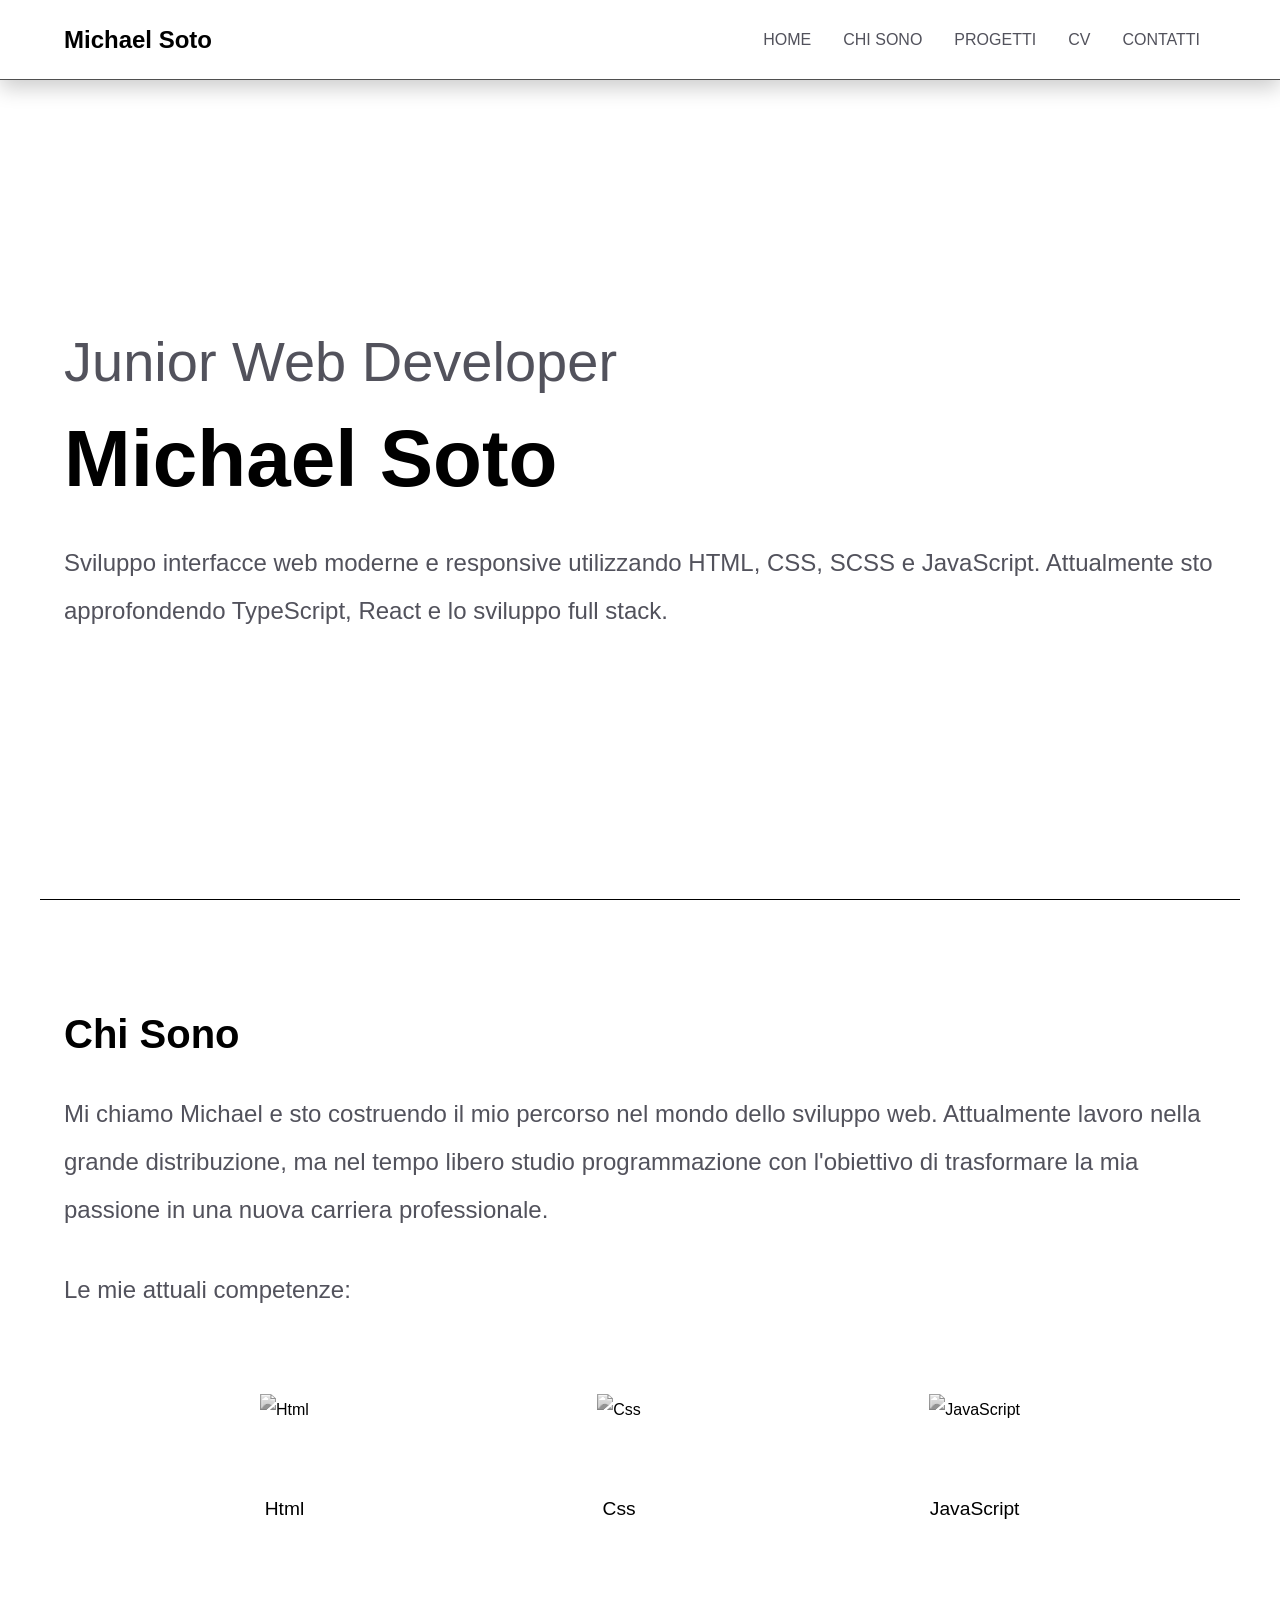
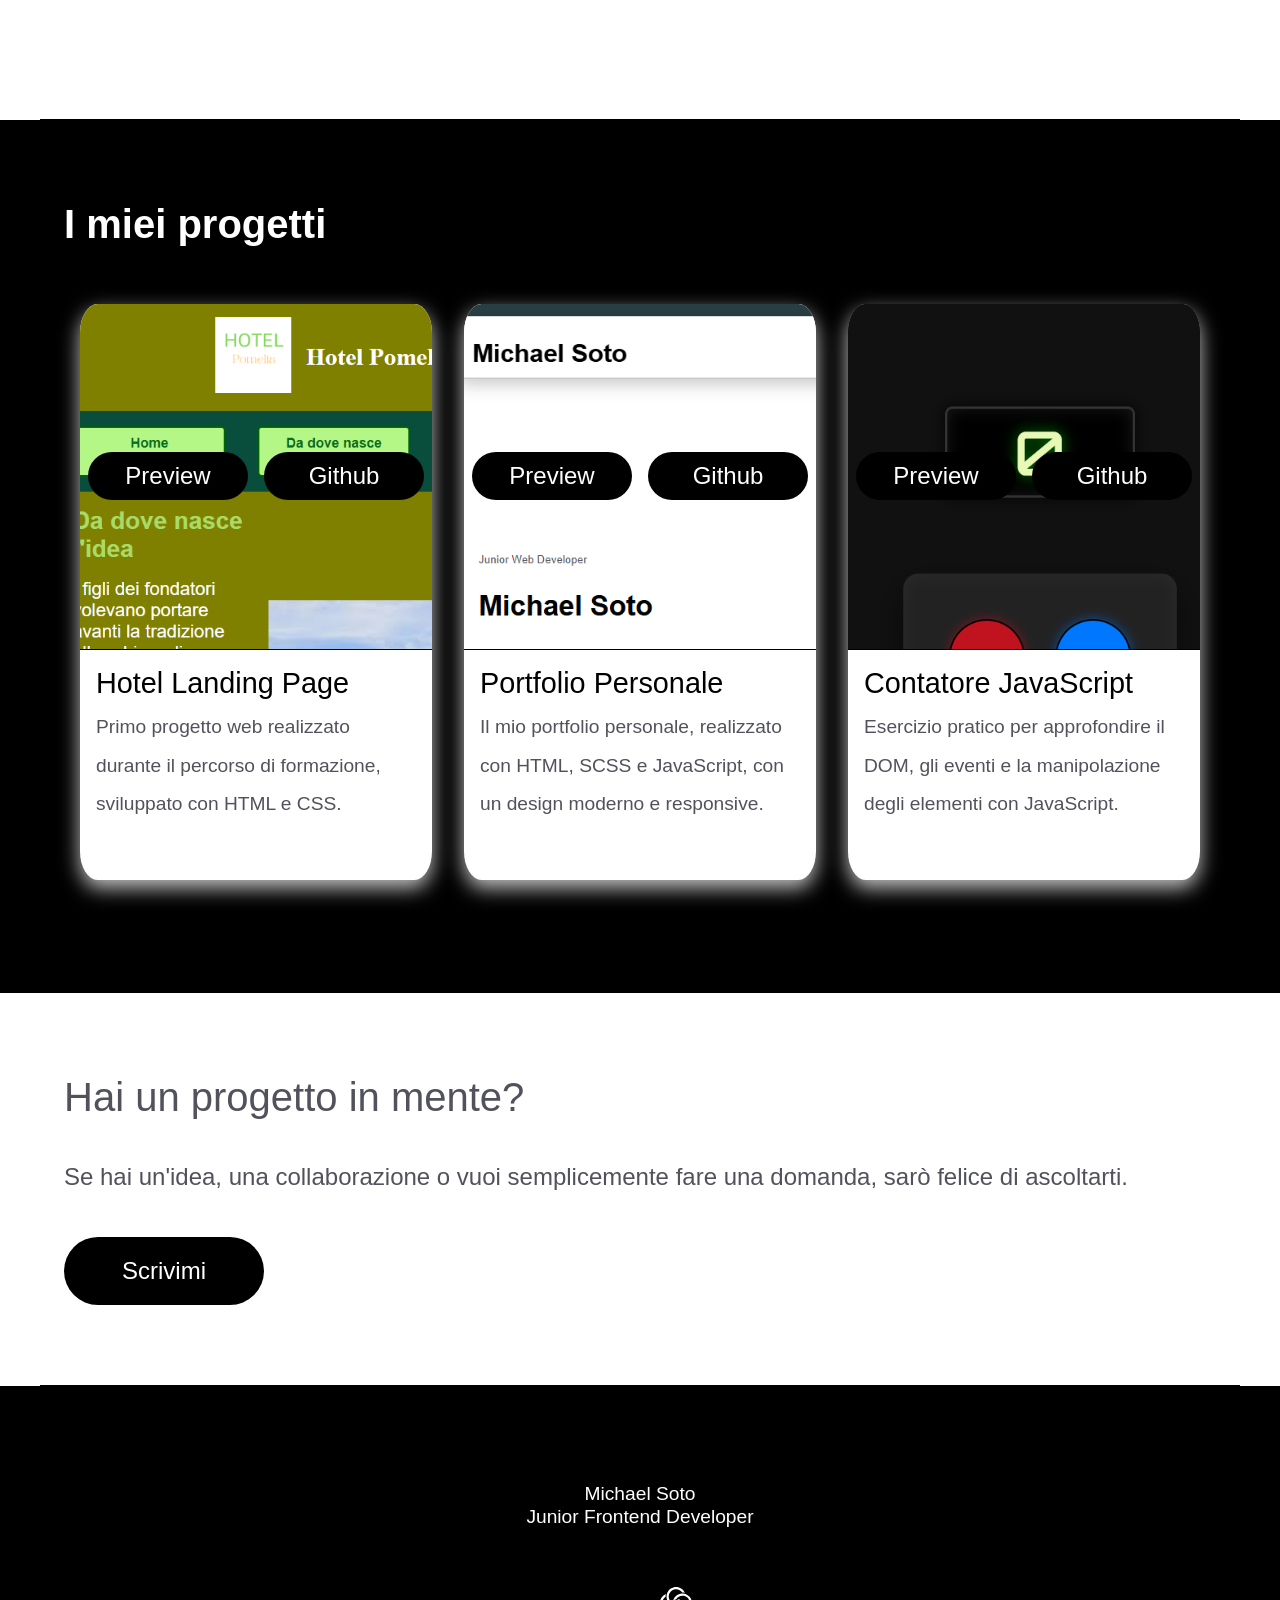
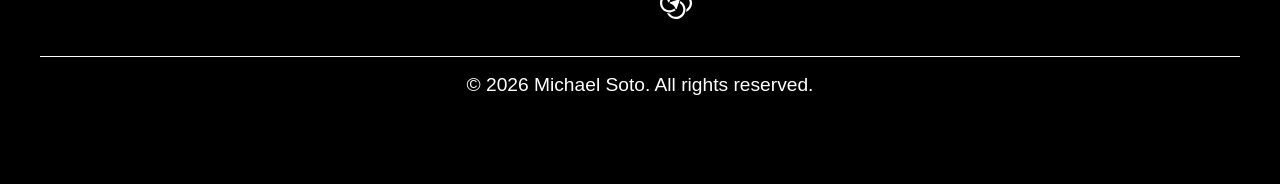
==== commit 11479690: "feat: complete portfolio" ====
--- a/index.html
+++ b/index.html
@@ -189,7 +189,7 @@
 
                 <div class="social-icons d-flex justify-content-center gap-4 my-3">
 
-                    <a href="mailto:michael.smj97@gmail.com"
+                    <a href="mailto:michael.soto.dev@gmail.com"
                     target="_blank" 
                     rel="noopener noreferrer">
                         <i class="fa-regular fa-envelope"></i>
--- a/assets/css/style.css
+++ b/assets/css/style.css
@@ -200,7 +200,7 @@
   margin: auto;
   width: 100%;
   max-width: 22rem;
-  height: 26rem;
+  height: 27rem;
   border-top-left-radius: 5%;
   border-top-right-radius: 5%;
   box-shadow: 0 8px 20px rgba(211, 211, 211, 0.925);
@@ -251,8 +251,8 @@
 }
 .projects__img .contatoreJs {
   position: relative;
-  top: -60px;
-  left: -30px;
+  top: -70px;
+  left: -70px;
 }
 .projects__btns {
   position: absolute;
@@ -293,6 +293,12 @@
   justify-content: center;
   text-align: left;
 }
+.contacts__text h1 {
+  color: #000;
+  font-weight: 700;
+  font-size: 2rem;
+  margin-bottom: 2rem;
+}
 .contacts__form {
   display: flex;
   flex-direction: column;
@@ -310,7 +316,7 @@
   align-self: center;
   box-sizing: border-box;
   padding: 0.5rem 1rem;
-  font-size: 15px;
+  font-size: 16px;
   width: 100%;
 }
 .contacts__form textarea {
@@ -583,13 +589,16 @@
   }
   .projects__card {
     max-width: 22rem;
-    height: 30rem;
+    min-height: 33rem;
   }
   .projects p {
     font-size: 1.2rem;
   }
   .projects__body {
     padding: 1rem;
+    min-height: 40%;
+    height: auto;
+    flex: 1;
   }
   .cv__curriculum-vitae {
     padding: 1.5rem;
@@ -620,6 +629,16 @@
   }
   .cv__curriculum-vitae .cv__other {
     border-bottom: none !important;
+  }
+  .contacts .contacts__text {
+    max-width: 650px;
+    margin: auto;
+  }
+  .contacts .contacts__text h1 {
+    color: #000;
+    font-weight: 700;
+    font-size: 2.5rem;
+    margin-bottom: 2rem;
   }
 }
 @media screen and (min-width: 1024px) {
@@ -656,17 +675,17 @@
     color: oklch(44.2% 0.017 285.786deg);
     font-size: 1.5rem;
   }
-  .menu-btn {
+  body .menu-btn {
     display: none;
   }
-  .main-nav {
+  body .main-nav {
     position: static;
     width: auto;
     height: auto;
     visibility: visible;
     transform: none;
   }
-  .main-nav .menu-nav {
+  body .main-nav .menu-nav {
     display: flex;
     flex-direction: row;
     align-items: center;
@@ -675,78 +694,91 @@
     background: transparent;
     transform: none;
   }
-  .main-nav .menu-nav__item {
+  body .main-nav .menu-nav__item {
     transform: none;
   }
-  .main-nav .menu-nav__link {
+  body .main-nav .menu-nav__link {
     padding: 1rem;
     color: oklch(44.2% 0.017 285.786deg);
   }
-  .main-nav .menu-nav__link:hover {
+  body .main-nav .menu-nav__link:hover {
     color: #000;
   }
-  .about__container .items {
+  body .about__container .items {
     max-width: 800px;
     margin: 5rem auto;
   }
-  .about__container .items .item img {
+  body .about__container .items .item img {
     height: 5rem;
   }
-  .about__container .items .item span {
+  body .about__container .items .item span {
     font-size: 1.2rem;
   }
-  .projects__card {
+  body .projects__card {
     max-width: 22rem;
-    height: 35rem;
-  }
-  .projects h3 {
-    font-size: 2rem;
-  }
-  .projects p {
+    min-height: 36rem;
+  }
+  body .projects h3 {
+    font-size: 1.8rem;
+    color: #000;
+  }
+  body .projects p {
     font-size: 1.2rem;
   }
-  .projects__body {
+  body .projects__body {
     padding: 1rem;
   }
-  .cv__curriculum-vitae {
+  body .cv__curriculum-vitae {
     padding: 1.5rem;
   }
-  .cv__curriculum-vitae .cv__header {
+  body .cv__curriculum-vitae .cv__header {
     display: flex;
     justify-content: space-between;
     flex-direction: row;
   }
-  .cv__curriculum-vitae .cv__header div {
+  body .cv__curriculum-vitae .cv__header div {
     width: 50%;
   }
-  .cv__curriculum-vitae .cv__header div h1 {
+  body .cv__curriculum-vitae .cv__header div h1 {
     font-size: 2rem;
     font-weight: 700;
     line-height: 1.2;
   }
-  .cv__curriculum-vitae .cv__header div h2 {
+  body .cv__curriculum-vitae .cv__header div h2 {
     font-size: 1.8rem;
     font-weight: 500;
     line-height: 1.2;
   }
-  .cv__curriculum-vitae h3 {
+  body .cv__curriculum-vitae h3 {
     font-size: large;
   }
-  .cv__curriculum-vitae p, .cv__curriculum-vitae span, .cv__curriculum-vitae ul {
+  body .cv__curriculum-vitae p, body .cv__curriculum-vitae span, body .cv__curriculum-vitae ul {
     font-size: large;
   }
-  .cv__curriculum-vitae .cv__other {
+  body .cv__curriculum-vitae .cv__other {
     border-bottom: none !important;
   }
-  .contacts .contacts__text {
+  body .contacts .contacts__text {
     max-width: 650px;
     margin: auto;
   }
-  .contacts__list {
+  body .contacts .contacts__text h1 {
+    color: #000;
+    font-weight: 700;
+    font-size: 2.5rem;
+    margin-bottom: 2rem;
+  }
+  body .contacts input, body .contacts textarea {
+    font-size: 2rem;
+  }
+  body .contacts textarea {
+    min-height: 250px;
+  }
+  body .contacts__list {
     padding: 5rem 0;
   }
-  .contacts__list h4 {
-    font-weight: 700;
+  body .contacts__list .list-group a {
+    font-weight: 500;
     color: oklch(44.2% 0.017 285.786deg);
     font-size: 1.5rem;
   }
@@ -767,54 +799,29 @@
     font-size: 3.5rem;
   }
   body p {
-    font-size: 2rem;
+    font-size: 1.5rem;
     color: oklch(44.2% 0.017 285.786deg);
     font-weight: 400;
   }
+  .projects__container {
+    max-width: 1200px;
+  }
+  .projects__list {
+    max-width: 1400px;
+  }
   .ask .ask__container h3 {
     font-size: 3.5rem;
   }
-  .contacts__form input, .contacts__form textarea {
-    font-size: 2rem;
-  }
-  .contacts__form textarea {
-    min-height: 250px;
-  }
-  .contacts .contacts__text {
-    max-width: 650px;
-    margin: auto;
-  }
-  .contacts__list {
-    padding: 5rem 0;
-  }
-  .contacts__list h4 {
-    font-weight: 700;
-    color: oklch(44.2% 0.017 285.786deg);
+  #contacts h1 {
+    font-size: 3.5rem;
+  }
+  .social-icons {
+    border-bottom: 1px solid #fff;
+    font-size: 5rem;
+    max-width: 1200px;
+  }
+  #footer h5, #footer h4 {
     font-size: 1.5rem;
-  }
-  .contacts__list .contacts__social {
-    font-size: 4rem;
-  }
-  .footer__container .social-icons {
-    border-bottom: 1px solid #fff;
-    font-size: 3.2rem;
-    max-width: 1200px;
-  }
-  .footer__container h5, .footer__container h4 {
-    font-size: 1.5rem;
-  }
-  .social-icons {
-    font-size: 3rem !important;
-    border-bottom: 1px solid #fff;
-    display: flex;
-    justify-content: center;
-    padding: 1.5rem;
-  }
-  .social-icons a {
-    color: inherit;
-  }
-  .social-icons i {
-    font-size: 2rem;
   }
 }
 body {
@@ -827,7 +834,7 @@
 h1, h2 {
   color: #000;
   font-weight: 700;
-  font-size: 2em;
+  font-size: 2rem;
   margin-bottom: 2rem;
 }
 
@@ -930,6 +937,7 @@
 .footer .container-fluid h5, .footer .container-fluid h4 {
   margin-top: 1rem;
   color: #fff;
+  font-size: 1.2rem;
 }
 
 .social-icons {
